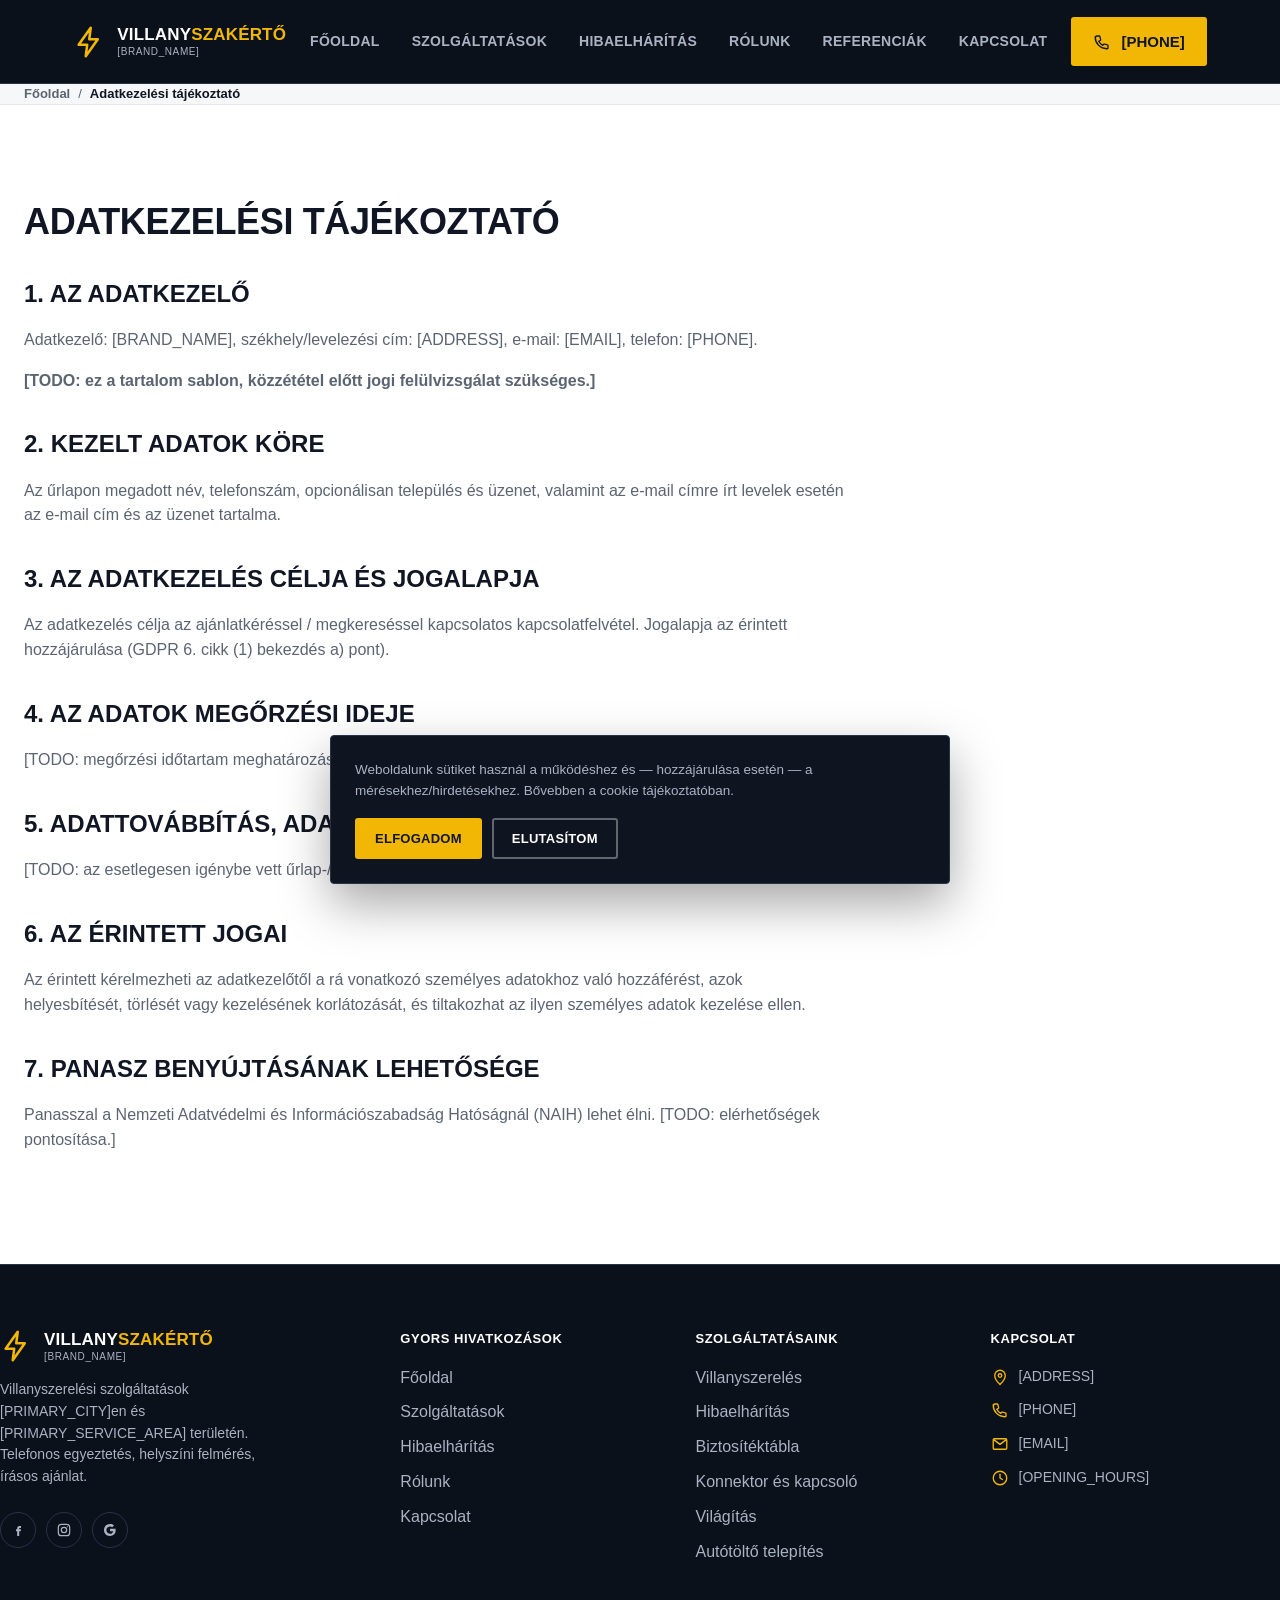
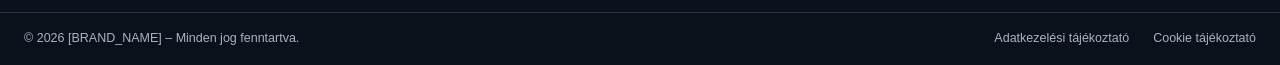
==== adatvedelem/index.html @ 0c4ce2d0 "Initial commit: production-ready villanyszerelő Google Ads landing site Static HTML/CSS/vanilla-JS s" ====
<!DOCTYPE html>
<html lang="hu" class="no-js">
<head>
    <meta charset="UTF-8">
    <meta name="viewport" content="width=device-width, initial-scale=1">
    <title>Adatkezelési tájékoztató | [BRAND_NAME]</title>
    <meta name="description" content="Adatkezelési tájékoztató — [BRAND_NAME].">
    <link rel="canonical" href="https://[DOMAIN]/adatvedelem/">
    <meta name="robots" content="index,follow">
    <meta property="og:type" content="website">
    <meta property="og:title" content="Adatkezelési tájékoztató | [BRAND_NAME]">
    <meta property="og:description" content="Adatkezelési tájékoztató — [BRAND_NAME].">
    <meta property="og:url" content="https://[DOMAIN]/adatvedelem/">
    <meta property="og:locale" content="hu_HU">
    <meta name="theme-color" content="#0e1420">
    <link rel="icon" href="data:,">
    <link rel="stylesheet" href="/assets/css/styles.css">
    <script>(function(w,d,s,l,i){w[l]=w[l]||[];w[l].push({'gtm.start':new Date().getTime(),event:'gtm.js'});var f=d.getElementsByTagName(s)[0],j=d.createElement(s),dl=l!='dataLayer'?'&l='+l:'';j.async=true;j.src='https://www.googletagmanager.com/gtm.js?id='+i+dl;f.parentNode.insertBefore(j,f);})(window,document,'script','dataLayer','[GTM_ID]');</script>
    
</head>
<body data-page-type="legal">
  <a class="skip-link" href="#main">Ugrás a tartalomra</a>
  <noscript><iframe src="https://www.googletagmanager.com/ns.html?id=[GTM_ID]" height="0" width="0" style="display:none;visibility:hidden"></iframe></noscript>
  <header class="site-header">
    <div class="container site-header__inner">
      <a class="brand" href="/" aria-label="[BRAND_NAME] - főoldal">
        <svg class="brand__mark" viewBox="0 0 24 24" fill="none" stroke="currentColor" stroke-width="1.8" stroke-linecap="round" stroke-linejoin="round" aria-hidden="true" focusable="false"><path d="M12.5 2 4 14h6l-1 8 8.5-12h-6z" stroke-linejoin="round"/></svg>
        <span class="brand__text">
          <span class="brand__name">VILLANY<span>SZAKÉRTŐ</span></span>
          <span class="brand__sub">[BRAND_NAME]</span>
        </span>
      </a>
      <nav class="main-nav" aria-label="Fő navigáció">
        <ul class="main-nav__list">
            <li><a href="/">Főoldal</a></li>
            <li><a href="/#szolgaltatasok">Szolgáltatások</a></li>
            <li><a href="/hibaelharitas/">Hibaelhárítás</a></li>
            <li><a href="/rolunk/">Rólunk</a></li>
            <li><a href="/#referenciak">Referenciák</a></li>
            <li><a href="/kapcsolat/">Kapcsolat</a></li>
        </ul>
      </nav>
      <div class="header-actions">
        <a class="header-phone" href="tel:[PHONE_TEL]" data-track="phone_click" data-location="header">
          <svg viewBox="0 0 24 24" fill="none" stroke="currentColor" stroke-width="1.8" stroke-linecap="round" stroke-linejoin="round" aria-hidden="true" focusable="false"><path d="M4 5c0-.6.4-1 1-1h3.2c.5 0 .9.3 1 .8l1 4a1 1 0 0 1-.3 1L7.6 11a13 13 0 0 0 5.4 5.4l1.2-1.3a1 1 0 0 1 1-.3l4 1c.5.1.8.5.8 1V20c0 .6-.4 1-1 1h-1C10 21 3 14 3 6V5z"/></svg>
          <span class="header-phone__text">[PHONE]</span>
        </a>
        <button type="button" class="nav-toggle" data-nav-toggle aria-expanded="false" aria-controls="mobile-nav" aria-label="Menü megnyitása">
          <svg viewBox="0 0 24 24" fill="none" stroke="currentColor" stroke-width="1.8" stroke-linecap="round" stroke-linejoin="round" aria-hidden="true" focusable="false" class="icon-open"><path d="M3 6h18M3 12h18M3 18h18"/></svg>
          <svg viewBox="0 0 24 24" fill="none" stroke="currentColor" stroke-width="1.8" stroke-linecap="round" stroke-linejoin="round" aria-hidden="true" focusable="false" class="icon-close"><path d="m5 5 14 14M19 5 5 19"/></svg>
        </button>
      </div>
    </div>
  </header>
  <nav id="mobile-nav" class="mobile-nav" data-mobile-nav aria-label="Mobil navigáció">
    <ul class="mobile-nav__list">
      <li><a href="/">Főoldal</a></li>
            <li><a href="/#szolgaltatasok">Szolgáltatások</a></li>
            <li><a href="/hibaelharitas/">Hibaelhárítás</a></li>
            <li><a href="/rolunk/">Rólunk</a></li>
            <li><a href="/#referenciak">Referenciák</a></li>
            <li><a href="/kapcsolat/">Kapcsolat</a></li>
    </ul>
    <div class="mobile-nav__cta">
      <a class="btn btn--yellow btn--block" href="tel:[PHONE_TEL]" data-track="phone_click" data-location="mobile_nav"><svg viewBox="0 0 24 24" fill="none" stroke="currentColor" stroke-width="1.8" stroke-linecap="round" stroke-linejoin="round" aria-hidden="true" focusable="false"><path d="M4 5c0-.6.4-1 1-1h3.2c.5 0 .9.3 1 .8l1 4a1 1 0 0 1-.3 1L7.6 11a13 13 0 0 0 5.4 5.4l1.2-1.3a1 1 0 0 1 1-.3l4 1c.5.1.8.5.8 1V20c0 .6-.4 1-1 1h-1C10 21 3 14 3 6V5z"/></svg>[PHONE]</a>
      <a class="btn btn--outline btn--block" href="/kapcsolat/" data-track="cta_click" data-location="mobile_nav" data-button-type="quote">Ajánlatot kérek</a>
    </div>
  </nav>
  <main id="main">
  <div class="breadcrumb">
    <div class="container">
      <ol class="breadcrumb__list">
        <li><a href="/">Főoldal</a></li><li aria-hidden="true">/</li>
        <li aria-current="page">Adatkezelési tájékoztató</li>
      </ol>
    </div>
  </div>
  <section class="section legal-page">
    <div class="container">
      <h1 class="section-title" style="margin-bottom:32px">Adatkezelési tájékoztató</h1>
      <div class="prose">
        <h2>1. Az adatkezelő</h2>
        <p>Adatkezelő: [BRAND_NAME], székhely/levelezési cím: [ADDRESS], e-mail: [EMAIL], telefon: [PHONE].</p><p><strong>[TODO: ez a tartalom sablon, közzététel előtt jogi felülvizsgálat szükséges.]</strong></p>
        <h2>2. Kezelt adatok köre</h2>
        <p>Az űrlapon megadott név, telefonszám, opcionálisan település és üzenet, valamint az e-mail címre írt levelek esetén az e-mail cím és az üzenet tartalma.</p>
        <h2>3. Az adatkezelés célja és jogalapja</h2>
        <p>Az adatkezelés célja az ajánlatkéréssel / megkereséssel kapcsolatos kapcsolatfelvétel. Jogalapja az érintett hozzájárulása (GDPR 6. cikk (1) bekezdés a) pont).</p>
        <h2>4. Az adatok megőrzési ideje</h2>
        <p>[TODO: megőrzési időtartam meghatározása.]</p>
        <h2>5. Adattovábbítás, adatfeldolgozók</h2>
        <p>[TODO: az esetlegesen igénybe vett űrlap-/tárhelyszolgáltató, GTM/analitikai szolgáltató feltüntetése.]</p>
        <h2>6. Az érintett jogai</h2>
        <p>Az érintett kérelmezheti az adatkezelőtől a rá vonatkozó személyes adatokhoz való hozzáférést, azok helyesbítését, törlését vagy kezelésének korlátozását, és tiltakozhat az ilyen személyes adatok kezelése ellen.</p>
        <h2>7. Panasz benyújtásának lehetősége</h2>
        <p>Panasszal a Nemzeti Adatvédelmi és Információszabadság Hatóságnál (NAIH) lehet élni. [TODO: elérhetőségek pontosítása.]</p>
      </div>
    </div>
  </section>
  </main>
  <footer class="site-footer" data-page-type-holder>
    <div class="container footer-top">
      <div class="footer-grid">
        <div>
          <a class="brand" href="/" aria-label="[BRAND_NAME] - főoldal">
            <svg class="brand__mark" viewBox="0 0 24 24" fill="none" stroke="currentColor" stroke-width="1.8" stroke-linecap="round" stroke-linejoin="round" aria-hidden="true" focusable="false"><path d="M12.5 2 4 14h6l-1 8 8.5-12h-6z" stroke-linejoin="round"/></svg>
            <span class="brand__text">
              <span class="brand__name">VILLANY<span>SZAKÉRTŐ</span></span>
              <span class="brand__sub">[BRAND_NAME]</span>
            </span>
          </a>
          <p class="footer-brand__desc">Villanyszerelési szolgáltatások [PRIMARY_CITY]en és [PRIMARY_SERVICE_AREA] területén. Telefonos egyeztetés, helyszíni felmérés, írásos ajánlat.</p>
          <div class="footer-social">
            <a href="[FACEBOOK_URL]" aria-label="Facebook"><svg viewBox="0 0 24 24" fill="none" stroke="currentColor" stroke-width="1.8" stroke-linecap="round" stroke-linejoin="round" aria-hidden="true" focusable="false"><path d="M14 9h2.5V6H14c-1.9 0-3.2 1.4-3.2 3.4V11H9v3h1.8v7h3v-7h2.3l.4-3h-2.7V9.6c0-.4.2-.6.7-.6z" stroke="none" fill="currentColor"/></svg></a>
            <a href="[INSTAGRAM_URL]" aria-label="Instagram"><svg viewBox="0 0 24 24" fill="none" stroke="currentColor" stroke-width="1.8" stroke-linecap="round" stroke-linejoin="round" aria-hidden="true" focusable="false"><rect x="3.5" y="3.5" width="17" height="17" rx="4.5"/><circle cx="12" cy="12" r="4"/><circle cx="17" cy="7" r="0.8" fill="currentColor" stroke="none"/></svg></a>
            <a href="[GOOGLE_REVIEWS_URL]" aria-label="Google vélemények"><svg viewBox="0 0 24 24" fill="none" stroke="currentColor" stroke-width="1.8" stroke-linecap="round" stroke-linejoin="round" aria-hidden="true" focusable="false"><path d="M20.5 12.2c0-.7-.06-1.4-.18-2H12v3.8h4.8a4.1 4.1 0 0 1-1.8 2.7v2.2h2.9c1.7-1.6 2.6-3.9 2.6-6.7z" stroke="none" fill="currentColor"/><path d="M12 21c2.4 0 4.5-.8 6-2.1l-2.9-2.2c-.8.5-1.9.9-3.1.9-2.4 0-4.4-1.6-5.1-3.7H3.9v2.3A9 9 0 0 0 12 21z" stroke="none" fill="currentColor"/><path d="M6.9 13.9a5.4 5.4 0 0 1 0-3.8V7.8H3.9a9 9 0 0 0 0 8.4z" stroke="none" fill="currentColor"/><path d="M12 6.6c1.3 0 2.5.5 3.4 1.3l2.6-2.6C16.5 3.7 14.4 3 12 3a9 9 0 0 0-8.1 4.8l3 2.3C7.6 8.2 9.6 6.6 12 6.6z" stroke="none" fill="currentColor"/></svg></a>
          </div>
        </div>
        <div>
          <p class="footer-heading">Gyors hivatkozások</p>
          <ul class="footer-links">
              <li><a href="/">Főoldal</a></li>
              <li><a href="/#szolgaltatasok">Szolgáltatások</a></li>
              <li><a href="/hibaelharitas/">Hibaelhárítás</a></li>
              <li><a href="/rolunk/">Rólunk</a></li>
              <li><a href="/kapcsolat/">Kapcsolat</a></li>
          </ul>
        </div>
        <div>
          <p class="footer-heading">Szolgáltatásaink</p>
          <ul class="footer-links">
              <li><a href="/villanyszereles/" data-track="service_click" data-service="villanyszereles" data-location="footer">Villanyszerelés</a></li>
              <li><a href="/hibaelharitas/" data-track="service_click" data-service="hibaelharitas" data-location="footer">Hibaelhárítás</a></li>
              <li><a href="/biztositektabla/" data-track="service_click" data-service="biztositektabla" data-location="footer">Biztosítéktábla</a></li>
              <li><a href="/konnektor-kapcsolo/" data-track="service_click" data-service="konnektor-kapcsolo" data-location="footer">Konnektor és kapcsoló</a></li>
              <li><a href="/vilagitas/" data-track="service_click" data-service="vilagitas" data-location="footer">Világítás</a></li>
              <li><a href="/elektromos-auto-tolto/" data-track="service_click" data-service="elektromos-auto-tolto" data-location="footer">Autótöltő telepítés</a></li>
          </ul>
        </div>
        <div>
          <p class="footer-heading">Kapcsolat</p>
          <ul class="footer-contact">
            <li><svg viewBox="0 0 24 24" fill="none" stroke="currentColor" stroke-width="1.8" stroke-linecap="round" stroke-linejoin="round" aria-hidden="true" focusable="false"><path d="M12 22s7-6.6 7-12a7 7 0 1 0-14 0c0 5.4 7 12 7 12z"/><circle cx="12" cy="10" r="2.4"/></svg><span>[ADDRESS]</span></li>
            <li><svg viewBox="0 0 24 24" fill="none" stroke="currentColor" stroke-width="1.8" stroke-linecap="round" stroke-linejoin="round" aria-hidden="true" focusable="false"><path d="M4 5c0-.6.4-1 1-1h3.2c.5 0 .9.3 1 .8l1 4a1 1 0 0 1-.3 1L7.6 11a13 13 0 0 0 5.4 5.4l1.2-1.3a1 1 0 0 1 1-.3l4 1c.5.1.8.5.8 1V20c0 .6-.4 1-1 1h-1C10 21 3 14 3 6V5z"/></svg><a href="tel:[PHONE_TEL]" data-track="phone_click" data-location="footer">[PHONE]</a></li>
            <li><svg viewBox="0 0 24 24" fill="none" stroke="currentColor" stroke-width="1.8" stroke-linecap="round" stroke-linejoin="round" aria-hidden="true" focusable="false"><rect x="3" y="5" width="18" height="14" rx="1.5"/><path d="m4 6.5 8 6 8-6"/></svg><a href="mailto:[EMAIL]" data-track="email_click" data-location="footer">[EMAIL]</a></li>
            <li><svg viewBox="0 0 24 24" fill="none" stroke="currentColor" stroke-width="1.8" stroke-linecap="round" stroke-linejoin="round" aria-hidden="true" focusable="false"><circle cx="12" cy="12" r="9"/><path d="M12 7v5l3.2 2"/></svg><span>[OPENING_HOURS]</span></li>
          </ul>
        </div>
      </div>
    </div>
    <div class="footer-bottom">
      <div class="container footer-bottom__inner">
        <p>© <span data-current-year>2026</span> [BRAND_NAME] – Minden jog fenntartva.</p>
        <div class="footer-bottom__links">
          <a href="/adatvedelem/">Adatkezelési tájékoztató</a>
          <a href="/cookie-tajekoztato/">Cookie tájékoztató</a>
        </div>
      </div>
    </div>
  </footer>
  <div class="mobile-sticky-bar">
    <a class="mobile-sticky-bar__call" href="tel:[PHONE_TEL]" data-track="phone_click" data-location="mobile_sticky"><svg viewBox="0 0 24 24" fill="none" stroke="currentColor" stroke-width="1.8" stroke-linecap="round" stroke-linejoin="round" aria-hidden="true" focusable="false"><path d="M4 5c0-.6.4-1 1-1h3.2c.5 0 .9.3 1 .8l1 4a1 1 0 0 1-.3 1L7.6 11a13 13 0 0 0 5.4 5.4l1.2-1.3a1 1 0 0 1 1-.3l4 1c.5.1.8.5.8 1V20c0 .6-.4 1-1 1h-1C10 21 3 14 3 6V5z"/></svg>Hívás</a>
    <a class="mobile-sticky-bar__quote" href="/kapcsolat/" data-track="cta_click" data-location="mobile_sticky" data-button-type="quote"><svg viewBox="0 0 24 24" fill="none" stroke="currentColor" stroke-width="1.8" stroke-linecap="round" stroke-linejoin="round" aria-hidden="true" focusable="false"><path d="m4 4 16 8-16 8 3-8z"/></svg>Ajánlatkérés</a>
  </div>
  <div class="consent-banner" data-consent-banner role="dialog" aria-label="Süti beállítások">
    <p>Weboldalunk sütiket használ a működéshez és — hozzájárulása esetén — a mérésekhez/hirdetésekhez. Bővebben a <a href="/cookie-tajekoztato/">cookie tájékoztatóban</a>.</p>
    <div class="consent-banner__actions">
      <button type="button" class="btn btn--yellow btn--sm" data-consent-accept>Elfogadom</button>
      <button type="button" class="btn btn--outline btn--sm" data-consent-decline>Elutasítom</button>
    </div>
  </div>
  <script src="/assets/js/business-data.js"></script>
  <script src="/assets/js/tracking.js"></script>
  <script src="/assets/js/app.js"></script>
  <script>var y=document.querySelector('[data-current-year]');if(y)y.textContent=new Date().getFullYear();</script>
</body>
</html>
---- assets/css/styles.css ----
/* =========================================================
   VILLANYSZERELŐ — GOOGLE ADS LANDING SITE
   Design tokens
   ========================================================= */
:root {
  --navy-950: #0b111a;
  --navy-900: #0e1420;
  --navy-850: #121a28;
  --navy-800: #16202f;
  --navy-700: #1c2739;
  --navy-border: #263349;
  --yellow-500: #f2b705;
  --yellow-400: #f7c928;
  --yellow-600: #d19f00;
  --white: #ffffff;
  --off-white: #f6f7f9;
  --ink: #101623;
  --text-muted-dark: #aab3c2;
  --text-muted-light: #5b6472;
  --success: #2f9e44;
  --error: #d64545;

  --font-base: -apple-system, BlinkMacSystemFont, "Segoe UI", Roboto, Helvetica, Arial, sans-serif;

  --container-max: 1280px;
  --radius-sm: 3px;
  --radius-md: 4px;
  --shadow-panel: 0 20px 50px rgba(0, 0, 0, 0.35);

  --space-1: 4px;
  --space-2: 8px;
  --space-3: 12px;
  --space-4: 16px;
  --space-5: 24px;
  --space-6: 32px;
  --space-7: 48px;
  --space-8: 64px;
  --space-9: 96px;
}

/* =========================================================
   Reset
   ========================================================= */
*, *::before, *::after { box-sizing: border-box; }
html { scroll-behavior: smooth; }
body {
  margin: 0;
  font-family: var(--font-base);
  color: var(--ink);
  background: var(--white);
  line-height: 1.55;
  -webkit-font-smoothing: antialiased;
}
img { max-width: 100%; display: block; }
a { color: inherit; text-decoration: none; }
button { font-family: inherit; cursor: pointer; }
ul, ol.breadcrumb__list { margin: 0; padding: 0; list-style: none; }
h1, h2, h3, h4, p { margin: 0; }
input, textarea, select { font-family: inherit; font-size: 16px; }

:focus-visible {
  outline: 3px solid var(--yellow-500);
  outline-offset: 2px;
}

.container {
  max-width: var(--container-max);
  margin: 0 auto;
  padding: 0 var(--space-5);
}
@media (max-width: 640px) {
  .container { padding: 0 var(--space-4); }
}

.visually-hidden {
  position: absolute;
  width: 1px; height: 1px;
  padding: 0; margin: -1px;
  overflow: hidden;
  clip: rect(0,0,0,0);
  white-space: nowrap;
  border: 0;
}

.skip-link {
  position: absolute;
  left: 8px; top: -60px;
  background: var(--yellow-500);
  color: var(--ink);
  padding: 10px 16px;
  font-weight: 700;
  border-radius: var(--radius-sm);
  z-index: 1000;
  transition: top .15s ease;
}
.skip-link:focus { top: 8px; }

/* =========================================================
   Typography helpers
   ========================================================= */
.eyebrow {
  display: inline-block;
  font-size: 13px;
  font-weight: 800;
  letter-spacing: 0.08em;
  text-transform: uppercase;
  color: var(--yellow-500);
  margin-bottom: var(--space-3);
}
.section-title {
  font-size: clamp(26px, 3vw, 36px);
  font-weight: 800;
  letter-spacing: -0.01em;
  color: var(--ink);
  text-transform: uppercase;
  line-height: 1.15;
}
.section-title--light { color: var(--white); }
.section-subtitle {
  color: var(--text-muted-light);
  font-size: 17px;
  max-width: 640px;
}
.section-subtitle--light { color: var(--text-muted-dark); }
.section-head { margin-bottom: var(--space-6); }
.section-head--center { text-align: center; margin-left: auto; margin-right: auto; }

/* =========================================================
   Buttons
   ========================================================= */
.btn {
  display: inline-flex;
  align-items: center;
  gap: 10px;
  padding: 15px 26px;
  font-weight: 800;
  font-size: 15px;
  letter-spacing: 0.02em;
  text-transform: uppercase;
  border-radius: var(--radius-sm);
  border: 2px solid transparent;
  transition: transform .12s ease, background .15s ease, border-color .15s ease;
  white-space: nowrap;
}
.btn:hover { transform: translateY(-1px); }
.btn svg { width: 18px; height: 18px; flex: none; }

.btn--yellow {
  background: var(--yellow-500);
  color: var(--ink);
}
.btn--yellow:hover { background: var(--yellow-400); }

.btn--dark {
  background: var(--navy-900);
  color: var(--white);
}
.btn--dark:hover { background: var(--navy-700); }

.btn--outline {
  background: transparent;
  color: var(--white);
  border-color: rgba(255,255,255,0.35);
}
.btn--outline:hover { border-color: var(--yellow-500); color: var(--yellow-500); }

.btn--block { width: 100%; justify-content: center; }
.btn--sm { padding: 11px 18px; font-size: 13px; }

.text-link {
  display: inline-flex;
  align-items: center;
  gap: 6px;
  font-weight: 800;
  font-size: 14px;
  text-transform: uppercase;
  letter-spacing: 0.03em;
  color: var(--yellow-500);
  border-bottom: 2px solid transparent;
}
.text-link:hover { border-color: var(--yellow-500); }
.text-link--dark { color: var(--ink); }

/* =========================================================
   Header
   ========================================================= */
.site-header {
  background: var(--navy-950);
  border-bottom: 1px solid var(--navy-border);
  position: sticky;
  top: 0;
  z-index: 500;
  height: 84px;
  display: flex;
  align-items: center;
}
.site-header__inner {
  display: flex;
  align-items: center;
  justify-content: space-between;
  gap: var(--space-5);
}
.brand { display: flex; align-items: center; gap: 10px; }
.brand__mark {
  width: 34px; height: 34px;
  flex: none;
  color: var(--yellow-500);
}
.brand__text { display: flex; flex-direction: column; line-height: 1.1; }
.brand__name { font-size: 17px; font-weight: 800; color: var(--white); letter-spacing: 0.01em; }
.brand__name span { color: var(--yellow-500); }
.brand__sub { font-size: 10px; letter-spacing: 0.06em; color: var(--text-muted-dark); text-transform: uppercase; margin-top: 2px; }

.main-nav__list { display: flex; align-items: center; gap: var(--space-6); }
.main-nav__list a {
  font-size: 14px;
  font-weight: 700;
  text-transform: uppercase;
  letter-spacing: 0.02em;
  color: var(--text-muted-dark);
}
.main-nav__list a:hover,
.main-nav__list a[aria-current="page"] { color: var(--white); }

.header-actions { display: flex; align-items: center; gap: var(--space-4); }
.header-phone {
  display: inline-flex;
  align-items: center;
  gap: 10px;
  background: var(--yellow-500);
  color: var(--ink);
  padding: 13px 22px;
  border-radius: var(--radius-sm);
  font-weight: 800;
  font-size: 15px;
}
.header-phone:hover { background: var(--yellow-400); }
.header-phone svg { width: 18px; height: 18px; }

.nav-toggle {
  display: none;
  background: transparent;
  border: 1px solid var(--navy-border);
  border-radius: var(--radius-sm);
  padding: 8px;
  color: var(--white);
}
.nav-toggle svg { width: 22px; height: 22px; display: block; }
.nav-toggle .icon-close { display: none; }
.nav-toggle[aria-expanded="true"] .icon-open { display: none; }
.nav-toggle[aria-expanded="true"] .icon-close { display: block; }

@media (max-width: 960px) {
  .main-nav { display: none; }
  .nav-toggle { display: inline-flex; }
  .header-phone .header-phone__text { display: none; }
  .header-phone { padding: 12px; }
}

.mobile-nav {
  display: none;
  position: fixed;
  inset: 84px 0 0 0;
  background: var(--navy-950);
  z-index: 490;
  overflow-y: auto;
  padding: var(--space-6) var(--space-5);
}
.mobile-nav.is-open { display: block; }
.mobile-nav__list { display: flex; flex-direction: column; gap: 4px; }
.mobile-nav__list a {
  display: block;
  padding: 16px 4px;
  border-bottom: 1px solid var(--navy-border);
  font-size: 17px;
  font-weight: 700;
  color: var(--white);
  text-transform: uppercase;
}
.mobile-nav__cta { margin-top: var(--space-6); display: flex; flex-direction: column; gap: 12px; }

/* =========================================================
   Breadcrumb
   ========================================================= */
.breadcrumb {
  background: var(--off-white);
  border-bottom: 1px solid #e7e9ee;
}
.breadcrumb__list {
  display: flex;
  flex-wrap: wrap;
  align-items: center;
  gap: 8px;
  padding: 14px 0;
  font-size: 13px;
  color: var(--text-muted-light);
}
.breadcrumb__list a { font-weight: 700; color: var(--text-muted-light); }
.breadcrumb__list a:hover { color: var(--yellow-600); }
.breadcrumb__list li[aria-current="page"] { color: var(--ink); font-weight: 700; }

/* =========================================================
   Hero
   ========================================================= */
.hero {
  position: relative;
  background: var(--navy-950);
  color: var(--white);
  overflow: hidden;
}
.hero__bg {
  position: absolute;
  inset: 0;
  background-size: cover;
  background-position: center;
  opacity: 0.38;
}
.hero__scrim {
  position: absolute;
  inset: 0;
  background: linear-gradient(100deg, rgba(11,17,26,0.98) 30%, rgba(11,17,26,0.55) 75%);
}
.hero__inner {
  position: relative;
  display: grid;
  grid-template-columns: 1.55fr 1fr;
  gap: var(--space-8);
  padding: var(--space-9) 0;
  align-items: center;
}
.hero__content { max-width: 620px; }
.hero__headline {
  font-size: clamp(32px, 4.4vw, 52px);
  font-weight: 900;
  text-transform: uppercase;
  line-height: 1.12;
  letter-spacing: -0.01em;
  margin-bottom: var(--space-5);
}
.hero__headline mark {
  background: none;
  color: var(--yellow-500);
}
.hero__lead {
  font-size: 18px;
  color: var(--text-muted-dark);
  max-width: 560px;
  margin-bottom: var(--space-6);
}
.hero__badges {
  display: flex;
  flex-wrap: wrap;
  gap: var(--space-6);
  margin-bottom: var(--space-7);
}
.hero__badge { display: flex; align-items: center; gap: 10px; font-size: 14px; font-weight: 700; }
.hero__badge svg { width: 22px; height: 22px; color: var(--yellow-500); flex: none; }
.hero__ctas { display: flex; flex-wrap: wrap; gap: var(--space-4); }

.hero-panel {
  background: var(--navy-850);
  border: 1px solid var(--navy-border);
  border-radius: var(--radius-md);
  box-shadow: var(--shadow-panel);
  padding: var(--space-6);
}
.hero-panel__title {
  font-size: 21px;
  font-weight: 800;
  text-transform: uppercase;
  line-height: 1.25;
  margin-bottom: 6px;
}
.hero-panel__title span { color: var(--yellow-500); }
.hero-panel__desc {
  color: var(--text-muted-dark);
  font-size: 14px;
  margin-bottom: var(--space-5);
}

@media (max-width: 960px) {
  .hero__inner { grid-template-columns: 1fr; padding: var(--space-7) 0 var(--space-6); }
  .hero__content { max-width: none; }
}

/* =========================================================
   Form
   ========================================================= */
.lead-form { display: flex; flex-direction: column; gap: var(--space-4); }
.form-field { display: flex; flex-direction: column; gap: 6px; }
.form-field label {
  font-size: 12px;
  font-weight: 700;
  text-transform: uppercase;
  letter-spacing: 0.03em;
  color: var(--text-muted-dark);
}
.form-field input,
.form-field textarea {
  background: var(--navy-900);
  border: 1px solid var(--navy-border);
  border-radius: var(--radius-sm);
  color: var(--white);
  padding: 13px 14px;
  width: 100%;
}
.form-field input::placeholder,
.form-field textarea::placeholder { color: #6b7688; }
.form-field input:focus,
.form-field textarea:focus { border-color: var(--yellow-500); }
.form-field textarea { resize: vertical; min-height: 80px; }
.form-field--error input,
.form-field--error textarea { border-color: var(--error); }
.form-field__error {
  display: none;
  font-size: 12px;
  color: #ff9b9b;
}
.form-field--error .form-field__error { display: block; }

.form-consent {
  display: flex;
  align-items: flex-start;
  gap: 10px;
  font-size: 12px;
  color: var(--text-muted-dark);
}
.form-consent input { margin-top: 3px; flex: none; }
.form-consent a { color: var(--yellow-500); font-weight: 700; }

.form-note {
  font-size: 12px;
  color: var(--text-muted-dark);
  background: var(--navy-900);
  border: 1px dashed var(--navy-border);
  border-radius: var(--radius-sm);
  padding: 10px 12px;
  display: none;
}
.form-note.is-visible { display: block; }
.form-note--dev { color: var(--yellow-400); border-color: var(--yellow-600); }

.form-status {
  display: none;
  font-size: 14px;
  font-weight: 700;
  padding: 12px 14px;
  border-radius: var(--radius-sm);
}
.form-status.is-visible { display: block; }
.form-status--success { background: rgba(47,158,68,0.15); color: #8fe0a2; }
.form-status--error { background: rgba(214,69,69,0.15); color: #ff9b9b; }

/* Light-panel variant of the same form (used on /kapcsolat/) */
.hero-panel.card--light {
  background: var(--off-white);
  border-color: #e7e9ee;
  box-shadow: none;
}
.card--light .hero-panel__title { color: var(--ink); }
.card--light .hero-panel__title span { color: var(--yellow-600); }
.card--light .hero-panel__desc { color: var(--text-muted-light); }
.card--light .form-field label { color: var(--text-muted-light); }
.card--light .form-field input,
.card--light .form-field textarea {
  background: var(--off-white);
  border-color: #dde1e8;
  color: var(--ink);
}
.card--light .form-field input::placeholder,
.card--light .form-field textarea::placeholder { color: #98a0ad; }
.card--light .form-consent { color: var(--text-muted-light); }
.card--light .form-note { background: var(--white); border-color: #d8dbe2; color: var(--yellow-600); }

/* =========================================================
   Service strip
   ========================================================= */
.service-strip { background: var(--white); border-bottom: 1px solid #ececef; }
.service-strip__grid {
  display: grid;
  grid-template-columns: repeat(6, 1fr);
}
.service-strip__item {
  display: flex;
  flex-direction: column;
  align-items: center;
  text-align: center;
  gap: 10px;
  padding: var(--space-6) var(--space-3);
  border-right: 1px solid #ececef;
  color: var(--ink);
  transition: background .15s ease;
}
.service-strip__item:last-child { border-right: none; }
.service-strip__item:hover { background: var(--off-white); }
.service-strip__item svg { width: 30px; height: 30px; color: var(--yellow-600); }
.service-strip__item span {
  font-size: 12.5px;
  font-weight: 800;
  text-transform: uppercase;
  letter-spacing: 0.01em;
  line-height: 1.3;
}
.service-strip__item[aria-current="page"] { background: var(--off-white); }
.service-strip__item[aria-current="page"] svg { color: var(--yellow-500); }

@media (max-width: 960px) {
  .service-strip__grid { grid-template-columns: repeat(3, 1fr); }
  .service-strip__item { border-bottom: 1px solid #ececef; }
  .service-strip__item:nth-child(3n) { border-right: none; }
}
@media (max-width: 520px) {
  .service-strip__grid { grid-template-columns: repeat(2, 1fr); }
  .service-strip__item:nth-child(3n) { border-right: 1px solid #ececef; }
  .service-strip__item:nth-child(2n) { border-right: none; }
}

/* =========================================================
   Generic dark / light sections
   ========================================================= */
.section { padding: var(--space-9) 0; }
.section--dark { background: var(--navy-950); color: var(--white); }
.section--alt { background: var(--off-white); }
.section--tight { padding: var(--space-7) 0; }

.about-grid {
  display: grid;
  grid-template-columns: 0.85fr 1.15fr;
  gap: var(--space-8);
  align-items: center;
}
.about-grid__media img {
  width: 100%;
  height: 100%;
  min-height: 380px;
  object-fit: cover;
  border-radius: var(--radius-md);
  border: 1px solid var(--navy-border);
}
.about-grid__body p { color: var(--text-muted-dark); margin-bottom: var(--space-4); }
.check-list { display: flex; flex-direction: column; gap: 12px; margin: var(--space-5) 0 var(--space-6); }
.check-list li { display: flex; align-items: flex-start; gap: 10px; font-weight: 700; }
.check-list svg { width: 20px; height: 20px; color: var(--yellow-500); flex: none; margin-top: 2px; }

@media (max-width: 900px) {
  .about-grid { grid-template-columns: 1fr; }
  .about-grid__media img { min-height: 260px; }
}

/* =========================================================
   Stats row
   ========================================================= */
.stats-row {
  background: var(--navy-900);
  border-top: 1px solid var(--navy-border);
  border-bottom: 1px solid var(--navy-border);
}
.stats-row__grid {
  display: grid;
  grid-template-columns: repeat(4, 1fr);
}
.stats-row__item {
  display: flex;
  flex-direction: column;
  align-items: center;
  text-align: center;
  gap: 8px;
  padding: var(--space-7) var(--space-4);
  border-right: 1px solid var(--navy-border);
}
.stats-row__item:last-child { border-right: none; }
.stats-row__item svg { width: 30px; height: 30px; color: var(--yellow-500); }
.stats-row__number { font-size: 30px; font-weight: 900; color: var(--white); }
.stats-row__label { font-size: 12.5px; text-transform: uppercase; letter-spacing: 0.03em; color: var(--text-muted-dark); font-weight: 700; }

@media (max-width: 720px) {
  .stats-row__grid { grid-template-columns: repeat(2, 1fr); }
  .stats-row__item:nth-child(2n) { border-right: none; }
  .stats-row__item { border-bottom: 1px solid var(--navy-border); }
}

/* =========================================================
   Testimonials
   ========================================================= */
.testimonials { background: var(--navy-950); color: var(--white); }
.testimonials__layout {
  display: grid;
  grid-template-columns: 1.6fr 1fr;
  gap: var(--space-6);
  align-items: stretch;
}
.testimonials__cards { display: grid; grid-template-columns: repeat(3, 1fr); gap: var(--space-5); }
.testimonial-card {
  background: var(--navy-850);
  border: 1px solid var(--navy-border);
  border-radius: var(--radius-md);
  padding: var(--space-5);
  display: flex;
  flex-direction: column;
  gap: var(--space-4);
}
.testimonial-card__stars { display: flex; gap: 3px; color: var(--yellow-500); }
.testimonial-card__stars svg { width: 16px; height: 16px; }
.testimonial-card__quote { color: var(--text-muted-dark); font-size: 14.5px; flex: 1; }
.testimonial-card__author { display: flex; align-items: center; gap: 10px; }
.testimonial-card__avatar {
  width: 38px; height: 38px; border-radius: 50%;
  background: var(--navy-700);
  display: flex; align-items: center; justify-content: center;
  font-weight: 800; color: var(--yellow-500); font-size: 13px;
  flex: none;
}
.testimonial-card__name { font-size: 13.5px; font-weight: 800; }
.testimonial-card__loc { font-size: 12px; color: var(--text-muted-dark); }
.testimonials__media img {
  width: 100%; height: 100%; min-height: 260px;
  object-fit: cover; border-radius: var(--radius-md);
  border: 1px solid var(--navy-border);
}

@media (max-width: 960px) {
  .testimonials__layout { grid-template-columns: 1fr; }
  .testimonials__cards { grid-template-columns: 1fr; }
  .testimonials__media img { min-height: 200px; }
}

/* =========================================================
   Yellow contact strip
   ========================================================= */
.contact-strip { background: var(--yellow-500); }
.contact-strip__inner {
  display: flex;
  align-items: center;
  justify-content: space-between;
  gap: var(--space-5);
  padding: var(--space-6) 0;
  flex-wrap: wrap;
}
.contact-strip__msg { display: flex; align-items: center; gap: 16px; }
.contact-strip__msg svg { width: 34px; height: 34px; color: var(--ink); flex: none; }
.contact-strip__title { font-size: 18px; font-weight: 900; text-transform: uppercase; color: var(--ink); }
.contact-strip__sub { font-size: 13.5px; color: rgba(16,22,35,0.75); font-weight: 600; }

/* =========================================================
   Content pages (service / about / contact)
   ========================================================= */
.page-hero {
  background: var(--navy-950);
  color: var(--white);
  padding: var(--space-7) 0;
}
.page-hero__eyebrow { color: var(--yellow-500); font-weight: 800; font-size: 13px; text-transform: uppercase; letter-spacing: 0.06em; margin-bottom: 10px; }
.page-hero__title { font-size: clamp(28px, 3.6vw, 42px); font-weight: 900; text-transform: uppercase; line-height: 1.15; max-width: 780px; }
.page-hero__lead { color: var(--text-muted-dark); font-size: 17px; max-width: 680px; margin-top: var(--space-4); }
.page-hero__ctas { display: flex; gap: var(--space-4); flex-wrap: wrap; margin-top: var(--space-6); }

.content-grid {
  display: grid;
  grid-template-columns: 1.5fr 1fr;
  gap: var(--space-8);
  align-items: start;
}
.prose h2 { font-size: 24px; font-weight: 800; text-transform: uppercase; margin: var(--space-7) 0 var(--space-4); }
.prose h2:first-child { margin-top: 0; }
.prose h3 { font-size: 18px; font-weight: 800; margin: var(--space-5) 0 var(--space-2); }
.prose p { color: var(--text-muted-light); margin-bottom: var(--space-4); }
.prose ul { margin-bottom: var(--space-4); display: flex; flex-direction: column; gap: 10px; }
.prose ul li { display: flex; gap: 10px; color: var(--text-muted-light); }
.prose ul li svg { width: 18px; height: 18px; color: var(--yellow-600); flex: none; margin-top: 3px; }
.prose ol { padding-left: 20px; color: var(--text-muted-light); display: flex; flex-direction: column; gap: 8px; margin-bottom: var(--space-4); }

.side-cta {
  position: sticky;
  top: 104px;
  background: var(--navy-950);
  color: var(--white);
  border-radius: var(--radius-md);
  padding: var(--space-6);
}
.side-cta__title { font-size: 19px; font-weight: 800; text-transform: uppercase; margin-bottom: 8px; }
.side-cta__desc { color: var(--text-muted-dark); font-size: 14px; margin-bottom: var(--space-5); }
.side-cta__list { display: flex; flex-direction: column; gap: 10px; margin: var(--space-5) 0; }
.side-cta__list li { display: flex; gap: 8px; align-items: flex-start; font-size: 13.5px; color: var(--text-muted-dark); }
.side-cta__list svg { width: 16px; height: 16px; color: var(--yellow-500); flex: none; margin-top: 3px; }

@media (max-width: 900px) {
  .content-grid { grid-template-columns: 1fr; }
  .side-cta { position: static; }
}

/* Related services */
.related-services__grid {
  display: grid;
  grid-template-columns: repeat(3, 1fr);
  gap: var(--space-5);
}
.related-card {
  border: 1px solid #e7e9ee;
  border-radius: var(--radius-md);
  padding: var(--space-5);
  display: flex;
  flex-direction: column;
  gap: 10px;
  background: var(--white);
}
.related-card svg { width: 26px; height: 26px; color: var(--yellow-600); }
.related-card__title { font-weight: 800; font-size: 15px; text-transform: uppercase; }
.related-card__desc { font-size: 13.5px; color: var(--text-muted-light); flex: 1; }
@media (max-width: 760px) {
  .related-services__grid { grid-template-columns: 1fr; }
}

/* =========================================================
   FAQ accordion
   ========================================================= */
.faq { display: flex; flex-direction: column; gap: 10px; }
.faq-item {
  border: 1px solid #e7e9ee;
  border-radius: var(--radius-md);
  background: var(--white);
  overflow: hidden;
}
.faq-item__q {
  width: 100%;
  display: flex;
  align-items: center;
  justify-content: space-between;
  gap: var(--space-4);
  padding: var(--space-4) var(--space-5);
  background: transparent;
  border: none;
  text-align: left;
  font-size: 15.5px;
  font-weight: 800;
  color: var(--ink);
}
.faq-item__q svg { width: 20px; height: 20px; flex: none; transition: transform .15s ease; color: var(--yellow-600); }
.faq-item__q[aria-expanded="true"] svg { transform: rotate(180deg); }
.faq-item__a {
  padding: 0 var(--space-5);
  max-height: 0;
  overflow: hidden;
  transition: max-height .2s ease, padding .2s ease;
  color: var(--text-muted-light);
  font-size: 14.5px;
}
.faq-item__a.is-open {
  padding: 0 var(--space-5) var(--space-4);
  max-height: 600px;
}
.section--dark .faq-item { background: var(--navy-850); border-color: var(--navy-border); }
.section--dark .faq-item__q { color: var(--white); }
.section--dark .faq-item__a { color: var(--text-muted-dark); }

/* =========================================================
   Footer
   ========================================================= */
.site-footer { background: var(--navy-950); color: var(--text-muted-dark); border-top: 1px solid var(--navy-border); }
.footer-top { padding: var(--space-8) 0 var(--space-7); }
.footer-grid {
  display: grid;
  grid-template-columns: 1.4fr 1fr 1fr 1.1fr;
  gap: var(--space-6);
}
.footer-brand__desc { font-size: 14px; margin: var(--space-4) 0 var(--space-5); max-width: 280px; }
.footer-social { display: flex; gap: 10px; }
.footer-social a {
  width: 36px; height: 36px;
  display: flex; align-items: center; justify-content: center;
  border: 1px solid var(--navy-border);
  border-radius: 50%;
}
.footer-social svg { width: 16px; height: 16px; }
.footer-social a:hover { background: var(--yellow-500); color: var(--ink); border-color: var(--yellow-500); }

.footer-heading { color: var(--white); font-size: 13px; font-weight: 800; text-transform: uppercase; letter-spacing: 0.04em; margin-bottom: var(--space-4); }
.footer-links { display: flex; flex-direction: column; gap: 10px; }
.footer-links a:hover { color: var(--white); }
.footer-contact { display: flex; flex-direction: column; gap: 12px; }
.footer-contact li { display: flex; align-items: flex-start; gap: 10px; font-size: 14px; }
.footer-contact svg { width: 18px; height: 18px; color: var(--yellow-500); flex: none; margin-top: 2px; }

.footer-bottom { border-top: 1px solid var(--navy-border); padding: var(--space-4) 0; }
.footer-bottom__inner { display: flex; align-items: center; justify-content: space-between; gap: var(--space-4); flex-wrap: wrap; font-size: 12.5px; }
.footer-bottom__links { display: flex; gap: var(--space-5); }
.footer-bottom__links a:hover { color: var(--white); }

@media (max-width: 900px) {
  .footer-grid { grid-template-columns: 1fr 1fr; gap: var(--space-6) var(--space-5); }
}
@media (max-width: 560px) {
  .footer-grid { grid-template-columns: 1fr; }
}

/* =========================================================
   Mobile sticky conversion bar
   ========================================================= */
.mobile-sticky-bar {
  display: none;
  position: fixed;
  left: 0; right: 0; bottom: 0;
  z-index: 480;
  background: var(--navy-950);
  border-top: 1px solid var(--navy-border);
  padding: 10px;
  gap: 10px;
}
.mobile-sticky-bar a {
  flex: 1;
  display: flex;
  align-items: center;
  justify-content: center;
  gap: 8px;
  padding: 13px;
  border-radius: var(--radius-sm);
  font-weight: 800;
  font-size: 13.5px;
  text-transform: uppercase;
}
.mobile-sticky-bar svg { width: 18px; height: 18px; }
.mobile-sticky-bar__call { background: var(--yellow-500); color: var(--ink); }
.mobile-sticky-bar__quote { background: var(--navy-700); color: var(--white); border: 1px solid var(--navy-border); }
@media (max-width: 768px) {
  .mobile-sticky-bar { display: flex; }
  body { padding-bottom: 68px; }
}

/* =========================================================
   Consent banner
   ========================================================= */
.consent-banner {
  display: none;
  position: fixed;
  left: 16px; right: 16px; bottom: 16px;
  max-width: 620px;
  margin: 0 auto;
  background: var(--navy-900);
  color: var(--white);
  border: 1px solid var(--navy-border);
  border-radius: var(--radius-md);
  padding: var(--space-5);
  box-shadow: var(--shadow-panel);
  z-index: 600;
}
.consent-banner.is-visible { display: block; }
.consent-banner p { font-size: 13.5px; color: var(--text-muted-dark); margin-bottom: var(--space-4); }
.consent-banner__actions { display: flex; gap: 10px; flex-wrap: wrap; }

@media (max-width: 768px) {
  .mobile-sticky-bar ~ .consent-banner,
  .consent-banner { bottom: 84px; }
}

/* =========================================================
   Misc pages
   ========================================================= */
.legal-page .prose { max-width: 820px; }
.legal-page .prose h2 { margin-top: var(--space-6); }

.thankyou {
  min-height: 50vh;
  display: flex;
  align-items: center;
}
.thankyou__box { max-width: 560px; }
.thankyou__icon { width: 56px; height: 56px; color: var(--yellow-500); margin-bottom: var(--space-5); }

/* =========================================================
   Responsive base
   ========================================================= */
@media (max-width: 640px) {
  .section { padding: var(--space-7) 0; }
  .content-grid { gap: var(--space-6); }
}

.no-js .js-only { display: none !important; }
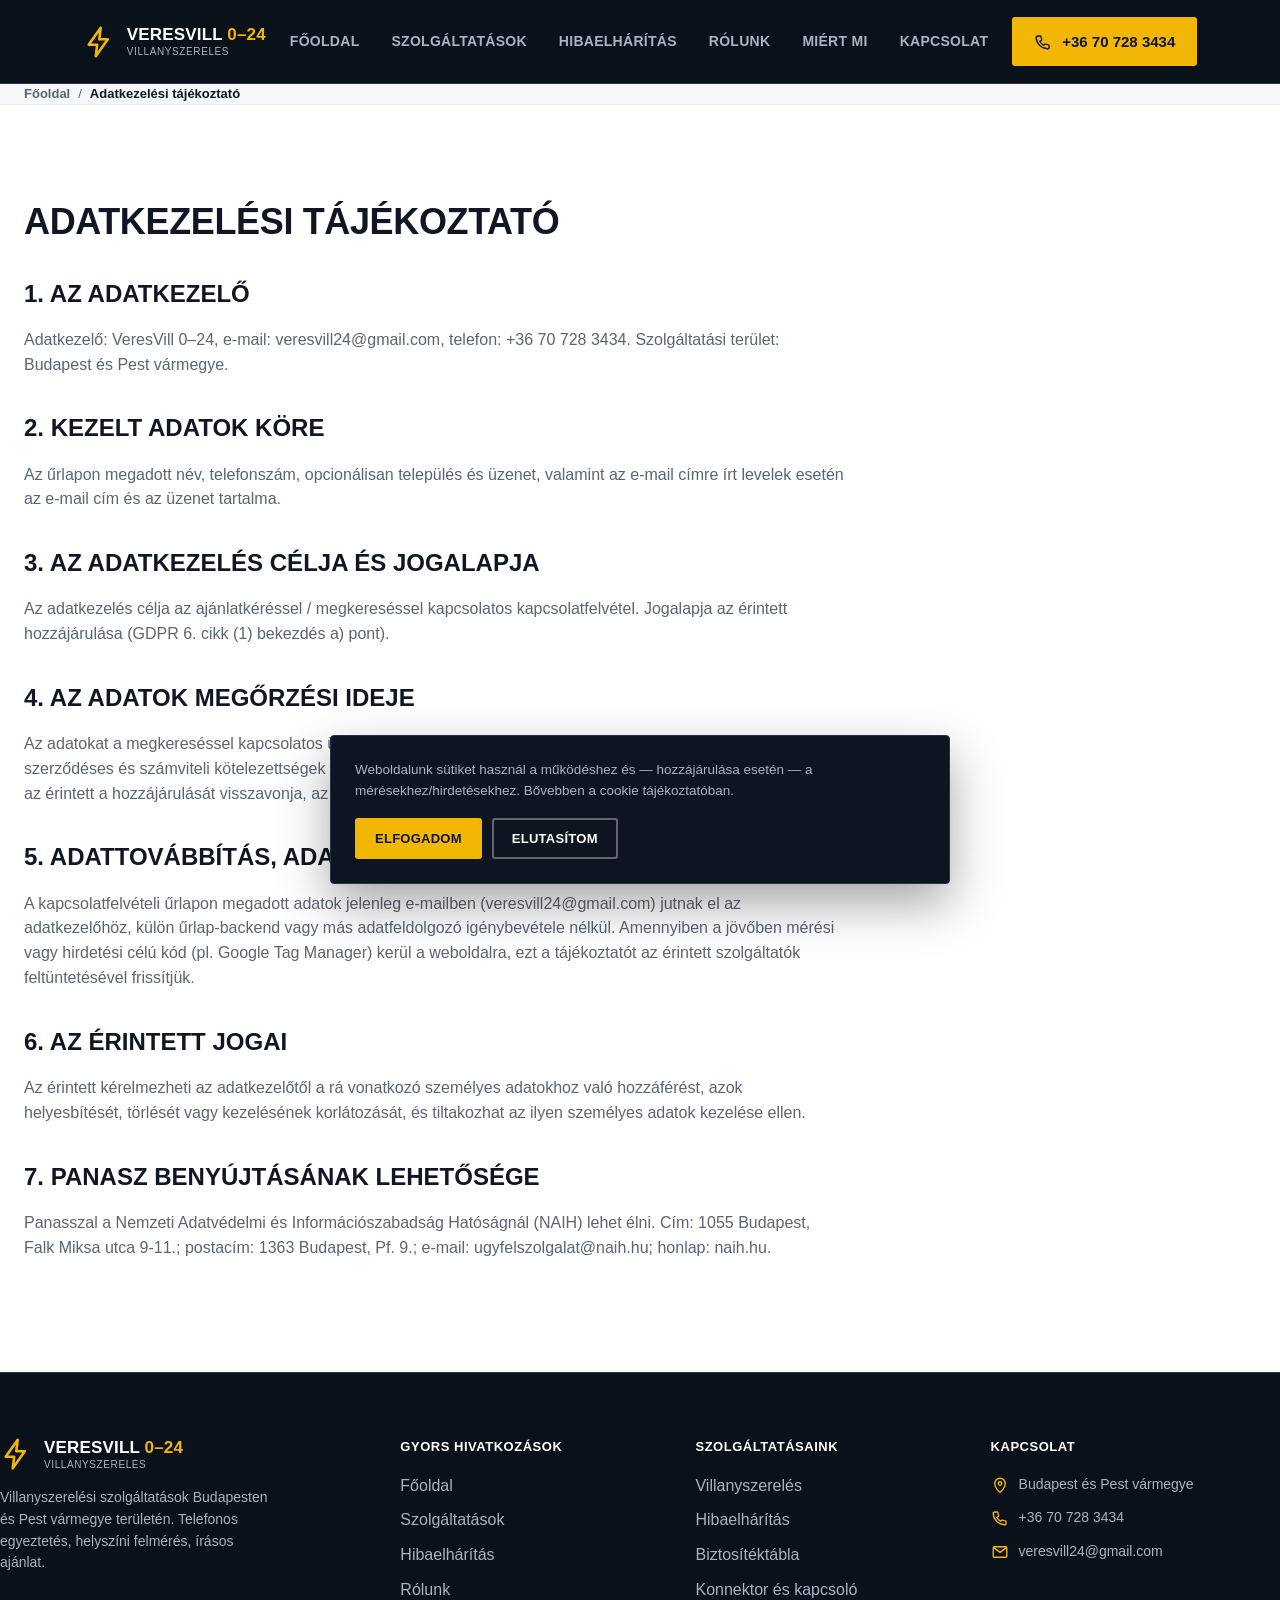
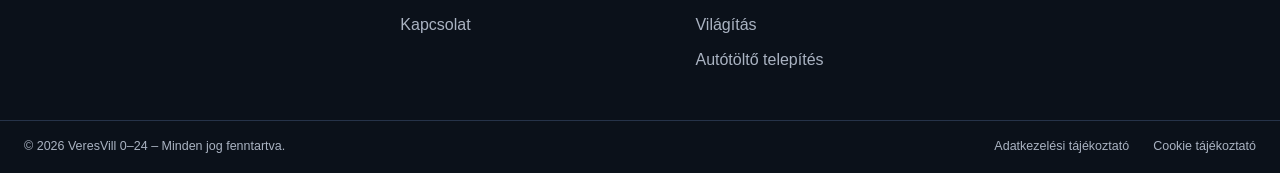
==== commit 6f32f985: "Production content pass: replace all placeholders with VeresVill 0-24 data Fills in business data (b" ====
--- a/adatvedelem/index.html
+++ b/adatvedelem/index.html
@@ -3,31 +3,31 @@
 <head>
     <meta charset="UTF-8">
     <meta name="viewport" content="width=device-width, initial-scale=1">
-    <title>Adatkezelési tájékoztató | [BRAND_NAME]</title>
-    <meta name="description" content="Adatkezelési tájékoztató — [BRAND_NAME].">
-    <link rel="canonical" href="https://[DOMAIN]/adatvedelem/">
+    <title>Adatkezelési tájékoztató | VeresVill 0–24</title>
+    <meta name="description" content="Adatkezelési tájékoztató — VeresVill 0–24.">
+    <link rel="canonical" href="https://www.veresvill0-24.hu/adatvedelem/">
     <meta name="robots" content="index,follow">
     <meta property="og:type" content="website">
-    <meta property="og:title" content="Adatkezelési tájékoztató | [BRAND_NAME]">
-    <meta property="og:description" content="Adatkezelési tájékoztató — [BRAND_NAME].">
-    <meta property="og:url" content="https://[DOMAIN]/adatvedelem/">
+    <meta property="og:title" content="Adatkezelési tájékoztató | VeresVill 0–24">
+    <meta property="og:description" content="Adatkezelési tájékoztató — VeresVill 0–24.">
+    <meta property="og:url" content="https://www.veresvill0-24.hu/adatvedelem/">
     <meta property="og:locale" content="hu_HU">
     <meta name="theme-color" content="#0e1420">
     <link rel="icon" href="data:,">
     <link rel="stylesheet" href="/assets/css/styles.css">
-    <script>(function(w,d,s,l,i){w[l]=w[l]||[];w[l].push({'gtm.start':new Date().getTime(),event:'gtm.js'});var f=d.getElementsByTagName(s)[0],j=d.createElement(s),dl=l!='dataLayer'?'&l='+l:'';j.async=true;j.src='https://www.googletagmanager.com/gtm.js?id='+i+dl;f.parentNode.insertBefore(j,f);})(window,document,'script','dataLayer','[GTM_ID]');</script>
+    
     
 </head>
 <body data-page-type="legal">
   <a class="skip-link" href="#main">Ugrás a tartalomra</a>
-  <noscript><iframe src="https://www.googletagmanager.com/ns.html?id=[GTM_ID]" height="0" width="0" style="display:none;visibility:hidden"></iframe></noscript>
+  
   <header class="site-header">
     <div class="container site-header__inner">
-      <a class="brand" href="/" aria-label="[BRAND_NAME] - főoldal">
+      <a class="brand" href="/" aria-label="VeresVill 0–24 - főoldal">
         <svg class="brand__mark" viewBox="0 0 24 24" fill="none" stroke="currentColor" stroke-width="1.8" stroke-linecap="round" stroke-linejoin="round" aria-hidden="true" focusable="false"><path d="M12.5 2 4 14h6l-1 8 8.5-12h-6z" stroke-linejoin="round"/></svg>
         <span class="brand__text">
-          <span class="brand__name">VILLANY<span>SZAKÉRTŐ</span></span>
-          <span class="brand__sub">[BRAND_NAME]</span>
+          <span class="brand__name">VERESVILL<span> 0–24</span></span>
+          <span class="brand__sub">Villanyszerelés</span>
         </span>
       </a>
       <nav class="main-nav" aria-label="Fő navigáció">
@@ -36,14 +36,14 @@
             <li><a href="/#szolgaltatasok">Szolgáltatások</a></li>
             <li><a href="/hibaelharitas/">Hibaelhárítás</a></li>
             <li><a href="/rolunk/">Rólunk</a></li>
-            <li><a href="/#referenciak">Referenciák</a></li>
+            <li><a href="/#referenciak">Miért mi</a></li>
             <li><a href="/kapcsolat/">Kapcsolat</a></li>
         </ul>
       </nav>
       <div class="header-actions">
-        <a class="header-phone" href="tel:[PHONE_TEL]" data-track="phone_click" data-location="header">
+        <a class="header-phone" href="tel:+36707283434" data-track="phone_click" data-location="header">
           <svg viewBox="0 0 24 24" fill="none" stroke="currentColor" stroke-width="1.8" stroke-linecap="round" stroke-linejoin="round" aria-hidden="true" focusable="false"><path d="M4 5c0-.6.4-1 1-1h3.2c.5 0 .9.3 1 .8l1 4a1 1 0 0 1-.3 1L7.6 11a13 13 0 0 0 5.4 5.4l1.2-1.3a1 1 0 0 1 1-.3l4 1c.5.1.8.5.8 1V20c0 .6-.4 1-1 1h-1C10 21 3 14 3 6V5z"/></svg>
-          <span class="header-phone__text">[PHONE]</span>
+          <span class="header-phone__text">+36 70 728 3434</span>
         </a>
         <button type="button" class="nav-toggle" data-nav-toggle aria-expanded="false" aria-controls="mobile-nav" aria-label="Menü megnyitása">
           <svg viewBox="0 0 24 24" fill="none" stroke="currentColor" stroke-width="1.8" stroke-linecap="round" stroke-linejoin="round" aria-hidden="true" focusable="false" class="icon-open"><path d="M3 6h18M3 12h18M3 18h18"/></svg>
@@ -58,11 +58,11 @@
             <li><a href="/#szolgaltatasok">Szolgáltatások</a></li>
             <li><a href="/hibaelharitas/">Hibaelhárítás</a></li>
             <li><a href="/rolunk/">Rólunk</a></li>
-            <li><a href="/#referenciak">Referenciák</a></li>
+            <li><a href="/#referenciak">Miért mi</a></li>
             <li><a href="/kapcsolat/">Kapcsolat</a></li>
     </ul>
     <div class="mobile-nav__cta">
-      <a class="btn btn--yellow btn--block" href="tel:[PHONE_TEL]" data-track="phone_click" data-location="mobile_nav"><svg viewBox="0 0 24 24" fill="none" stroke="currentColor" stroke-width="1.8" stroke-linecap="round" stroke-linejoin="round" aria-hidden="true" focusable="false"><path d="M4 5c0-.6.4-1 1-1h3.2c.5 0 .9.3 1 .8l1 4a1 1 0 0 1-.3 1L7.6 11a13 13 0 0 0 5.4 5.4l1.2-1.3a1 1 0 0 1 1-.3l4 1c.5.1.8.5.8 1V20c0 .6-.4 1-1 1h-1C10 21 3 14 3 6V5z"/></svg>[PHONE]</a>
+      <a class="btn btn--yellow btn--block" href="tel:+36707283434" data-track="phone_click" data-location="mobile_nav"><svg viewBox="0 0 24 24" fill="none" stroke="currentColor" stroke-width="1.8" stroke-linecap="round" stroke-linejoin="round" aria-hidden="true" focusable="false"><path d="M4 5c0-.6.4-1 1-1h3.2c.5 0 .9.3 1 .8l1 4a1 1 0 0 1-.3 1L7.6 11a13 13 0 0 0 5.4 5.4l1.2-1.3a1 1 0 0 1 1-.3l4 1c.5.1.8.5.8 1V20c0 .6-.4 1-1 1h-1C10 21 3 14 3 6V5z"/></svg>+36 70 728 3434</a>
       <a class="btn btn--outline btn--block" href="/kapcsolat/" data-track="cta_click" data-location="mobile_nav" data-button-type="quote">Ajánlatot kérek</a>
     </div>
   </nav>
@@ -80,19 +80,19 @@
       <h1 class="section-title" style="margin-bottom:32px">Adatkezelési tájékoztató</h1>
       <div class="prose">
         <h2>1. Az adatkezelő</h2>
-        <p>Adatkezelő: [BRAND_NAME], székhely/levelezési cím: [ADDRESS], e-mail: [EMAIL], telefon: [PHONE].</p><p><strong>[TODO: ez a tartalom sablon, közzététel előtt jogi felülvizsgálat szükséges.]</strong></p>
+        <p>Adatkezelő: VeresVill 0–24, e-mail: veresvill24@gmail.com, telefon: +36 70 728 3434. Szolgáltatási terület: Budapest és Pest vármegye.</p>
         <h2>2. Kezelt adatok köre</h2>
         <p>Az űrlapon megadott név, telefonszám, opcionálisan település és üzenet, valamint az e-mail címre írt levelek esetén az e-mail cím és az üzenet tartalma.</p>
         <h2>3. Az adatkezelés célja és jogalapja</h2>
         <p>Az adatkezelés célja az ajánlatkéréssel / megkereséssel kapcsolatos kapcsolatfelvétel. Jogalapja az érintett hozzájárulása (GDPR 6. cikk (1) bekezdés a) pont).</p>
         <h2>4. Az adatok megőrzési ideje</h2>
-        <p>[TODO: megőrzési időtartam meghatározása.]</p>
+        <p>Az adatokat a megkereséssel kapcsolatos ügyintézés lezárásáig, illetve — ha ebből szerződés jön létre — a szerződéses és számviteli kötelezettségek szerint irányadó jogszabályi határidőig kezeljük. Ezt követően, vagy ha az érintett a hozzájárulását visszavonja, az adatokat töröljük.</p>
         <h2>5. Adattovábbítás, adatfeldolgozók</h2>
-        <p>[TODO: az esetlegesen igénybe vett űrlap-/tárhelyszolgáltató, GTM/analitikai szolgáltató feltüntetése.]</p>
+        <p>A kapcsolatfelvételi űrlapon megadott adatok jelenleg e-mailben (veresvill24@gmail.com) jutnak el az adatkezelőhöz, külön űrlap-backend vagy más adatfeldolgozó igénybevétele nélkül. Amennyiben a jövőben mérési vagy hirdetési célú kód (pl. Google Tag Manager) kerül a weboldalra, ezt a tájékoztatót az érintett szolgáltatók feltüntetésével frissítjük.</p>
         <h2>6. Az érintett jogai</h2>
         <p>Az érintett kérelmezheti az adatkezelőtől a rá vonatkozó személyes adatokhoz való hozzáférést, azok helyesbítését, törlését vagy kezelésének korlátozását, és tiltakozhat az ilyen személyes adatok kezelése ellen.</p>
         <h2>7. Panasz benyújtásának lehetősége</h2>
-        <p>Panasszal a Nemzeti Adatvédelmi és Információszabadság Hatóságnál (NAIH) lehet élni. [TODO: elérhetőségek pontosítása.]</p>
+        <p>Panasszal a Nemzeti Adatvédelmi és Információszabadság Hatóságnál (NAIH) lehet élni. Cím: 1055 Budapest, Falk Miksa utca 9-11.; postacím: 1363 Budapest, Pf. 9.; e-mail: ugyfelszolgalat@naih.hu; honlap: naih.hu.</p>
       </div>
     </div>
   </section>
@@ -101,19 +101,14 @@
     <div class="container footer-top">
       <div class="footer-grid">
         <div>
-          <a class="brand" href="/" aria-label="[BRAND_NAME] - főoldal">
+          <a class="brand" href="/" aria-label="VeresVill 0–24 - főoldal">
             <svg class="brand__mark" viewBox="0 0 24 24" fill="none" stroke="currentColor" stroke-width="1.8" stroke-linecap="round" stroke-linejoin="round" aria-hidden="true" focusable="false"><path d="M12.5 2 4 14h6l-1 8 8.5-12h-6z" stroke-linejoin="round"/></svg>
             <span class="brand__text">
-              <span class="brand__name">VILLANY<span>SZAKÉRTŐ</span></span>
-              <span class="brand__sub">[BRAND_NAME]</span>
+              <span class="brand__name">VERESVILL<span> 0–24</span></span>
+              <span class="brand__sub">Villanyszerelés</span>
             </span>
           </a>
-          <p class="footer-brand__desc">Villanyszerelési szolgáltatások [PRIMARY_CITY]en és [PRIMARY_SERVICE_AREA] területén. Telefonos egyeztetés, helyszíni felmérés, írásos ajánlat.</p>
-          <div class="footer-social">
-            <a href="[FACEBOOK_URL]" aria-label="Facebook"><svg viewBox="0 0 24 24" fill="none" stroke="currentColor" stroke-width="1.8" stroke-linecap="round" stroke-linejoin="round" aria-hidden="true" focusable="false"><path d="M14 9h2.5V6H14c-1.9 0-3.2 1.4-3.2 3.4V11H9v3h1.8v7h3v-7h2.3l.4-3h-2.7V9.6c0-.4.2-.6.7-.6z" stroke="none" fill="currentColor"/></svg></a>
-            <a href="[INSTAGRAM_URL]" aria-label="Instagram"><svg viewBox="0 0 24 24" fill="none" stroke="currentColor" stroke-width="1.8" stroke-linecap="round" stroke-linejoin="round" aria-hidden="true" focusable="false"><rect x="3.5" y="3.5" width="17" height="17" rx="4.5"/><circle cx="12" cy="12" r="4"/><circle cx="17" cy="7" r="0.8" fill="currentColor" stroke="none"/></svg></a>
-            <a href="[GOOGLE_REVIEWS_URL]" aria-label="Google vélemények"><svg viewBox="0 0 24 24" fill="none" stroke="currentColor" stroke-width="1.8" stroke-linecap="round" stroke-linejoin="round" aria-hidden="true" focusable="false"><path d="M20.5 12.2c0-.7-.06-1.4-.18-2H12v3.8h4.8a4.1 4.1 0 0 1-1.8 2.7v2.2h2.9c1.7-1.6 2.6-3.9 2.6-6.7z" stroke="none" fill="currentColor"/><path d="M12 21c2.4 0 4.5-.8 6-2.1l-2.9-2.2c-.8.5-1.9.9-3.1.9-2.4 0-4.4-1.6-5.1-3.7H3.9v2.3A9 9 0 0 0 12 21z" stroke="none" fill="currentColor"/><path d="M6.9 13.9a5.4 5.4 0 0 1 0-3.8V7.8H3.9a9 9 0 0 0 0 8.4z" stroke="none" fill="currentColor"/><path d="M12 6.6c1.3 0 2.5.5 3.4 1.3l2.6-2.6C16.5 3.7 14.4 3 12 3a9 9 0 0 0-8.1 4.8l3 2.3C7.6 8.2 9.6 6.6 12 6.6z" stroke="none" fill="currentColor"/></svg></a>
-          </div>
+          <p class="footer-brand__desc">Villanyszerelési szolgáltatások Budapesten és Pest vármegye területén. Telefonos egyeztetés, helyszíni felmérés, írásos ajánlat.</p>
         </div>
         <div>
           <p class="footer-heading">Gyors hivatkozások</p>
@@ -139,17 +134,16 @@
         <div>
           <p class="footer-heading">Kapcsolat</p>
           <ul class="footer-contact">
-            <li><svg viewBox="0 0 24 24" fill="none" stroke="currentColor" stroke-width="1.8" stroke-linecap="round" stroke-linejoin="round" aria-hidden="true" focusable="false"><path d="M12 22s7-6.6 7-12a7 7 0 1 0-14 0c0 5.4 7 12 7 12z"/><circle cx="12" cy="10" r="2.4"/></svg><span>[ADDRESS]</span></li>
-            <li><svg viewBox="0 0 24 24" fill="none" stroke="currentColor" stroke-width="1.8" stroke-linecap="round" stroke-linejoin="round" aria-hidden="true" focusable="false"><path d="M4 5c0-.6.4-1 1-1h3.2c.5 0 .9.3 1 .8l1 4a1 1 0 0 1-.3 1L7.6 11a13 13 0 0 0 5.4 5.4l1.2-1.3a1 1 0 0 1 1-.3l4 1c.5.1.8.5.8 1V20c0 .6-.4 1-1 1h-1C10 21 3 14 3 6V5z"/></svg><a href="tel:[PHONE_TEL]" data-track="phone_click" data-location="footer">[PHONE]</a></li>
-            <li><svg viewBox="0 0 24 24" fill="none" stroke="currentColor" stroke-width="1.8" stroke-linecap="round" stroke-linejoin="round" aria-hidden="true" focusable="false"><rect x="3" y="5" width="18" height="14" rx="1.5"/><path d="m4 6.5 8 6 8-6"/></svg><a href="mailto:[EMAIL]" data-track="email_click" data-location="footer">[EMAIL]</a></li>
-            <li><svg viewBox="0 0 24 24" fill="none" stroke="currentColor" stroke-width="1.8" stroke-linecap="round" stroke-linejoin="round" aria-hidden="true" focusable="false"><circle cx="12" cy="12" r="9"/><path d="M12 7v5l3.2 2"/></svg><span>[OPENING_HOURS]</span></li>
+            <li><svg viewBox="0 0 24 24" fill="none" stroke="currentColor" stroke-width="1.8" stroke-linecap="round" stroke-linejoin="round" aria-hidden="true" focusable="false"><path d="M12 22s7-6.6 7-12a7 7 0 1 0-14 0c0 5.4 7 12 7 12z"/><circle cx="12" cy="10" r="2.4"/></svg><span>Budapest és Pest vármegye</span></li>
+            <li><svg viewBox="0 0 24 24" fill="none" stroke="currentColor" stroke-width="1.8" stroke-linecap="round" stroke-linejoin="round" aria-hidden="true" focusable="false"><path d="M4 5c0-.6.4-1 1-1h3.2c.5 0 .9.3 1 .8l1 4a1 1 0 0 1-.3 1L7.6 11a13 13 0 0 0 5.4 5.4l1.2-1.3a1 1 0 0 1 1-.3l4 1c.5.1.8.5.8 1V20c0 .6-.4 1-1 1h-1C10 21 3 14 3 6V5z"/></svg><a href="tel:+36707283434" data-track="phone_click" data-location="footer">+36 70 728 3434</a></li>
+            <li><svg viewBox="0 0 24 24" fill="none" stroke="currentColor" stroke-width="1.8" stroke-linecap="round" stroke-linejoin="round" aria-hidden="true" focusable="false"><rect x="3" y="5" width="18" height="14" rx="1.5"/><path d="m4 6.5 8 6 8-6"/></svg><a href="mailto:veresvill24@gmail.com" data-track="email_click" data-location="footer">veresvill24@gmail.com</a></li>
           </ul>
         </div>
       </div>
     </div>
     <div class="footer-bottom">
       <div class="container footer-bottom__inner">
-        <p>© <span data-current-year>2026</span> [BRAND_NAME] – Minden jog fenntartva.</p>
+        <p>© <span data-current-year>2026</span> VeresVill 0–24 – Minden jog fenntartva.</p>
         <div class="footer-bottom__links">
           <a href="/adatvedelem/">Adatkezelési tájékoztató</a>
           <a href="/cookie-tajekoztato/">Cookie tájékoztató</a>
@@ -158,7 +152,7 @@
     </div>
   </footer>
   <div class="mobile-sticky-bar">
-    <a class="mobile-sticky-bar__call" href="tel:[PHONE_TEL]" data-track="phone_click" data-location="mobile_sticky"><svg viewBox="0 0 24 24" fill="none" stroke="currentColor" stroke-width="1.8" stroke-linecap="round" stroke-linejoin="round" aria-hidden="true" focusable="false"><path d="M4 5c0-.6.4-1 1-1h3.2c.5 0 .9.3 1 .8l1 4a1 1 0 0 1-.3 1L7.6 11a13 13 0 0 0 5.4 5.4l1.2-1.3a1 1 0 0 1 1-.3l4 1c.5.1.8.5.8 1V20c0 .6-.4 1-1 1h-1C10 21 3 14 3 6V5z"/></svg>Hívás</a>
+    <a class="mobile-sticky-bar__call" href="tel:+36707283434" data-track="phone_click" data-location="mobile_sticky"><svg viewBox="0 0 24 24" fill="none" stroke="currentColor" stroke-width="1.8" stroke-linecap="round" stroke-linejoin="round" aria-hidden="true" focusable="false"><path d="M4 5c0-.6.4-1 1-1h3.2c.5 0 .9.3 1 .8l1 4a1 1 0 0 1-.3 1L7.6 11a13 13 0 0 0 5.4 5.4l1.2-1.3a1 1 0 0 1 1-.3l4 1c.5.1.8.5.8 1V20c0 .6-.4 1-1 1h-1C10 21 3 14 3 6V5z"/></svg>Hívás</a>
     <a class="mobile-sticky-bar__quote" href="/kapcsolat/" data-track="cta_click" data-location="mobile_sticky" data-button-type="quote"><svg viewBox="0 0 24 24" fill="none" stroke="currentColor" stroke-width="1.8" stroke-linecap="round" stroke-linejoin="round" aria-hidden="true" focusable="false"><path d="m4 4 16 8-16 8 3-8z"/></svg>Ajánlatkérés</a>
   </div>
   <div class="consent-banner" data-consent-banner role="dialog" aria-label="Süti beállítások">
--- a/assets/css/styles.css
+++ b/assets/css/styles.css
@@ -43,6 +43,7 @@
    ========================================================= */
 *, *::before, *::after { box-sizing: border-box; }
 html { scroll-behavior: smooth; }
+html, body { max-width: 100%; }
 body {
   margin: 0;
   font-family: var(--font-base);
@@ -50,6 +51,30 @@
   background: var(--white);
   line-height: 1.55;
   -webkit-font-smoothing: antialiased;
+}
+/* Long unbroken tokens (bracket placeholders like [WARRANTY_TEXT], long
+   uppercase HU compound words) must break rather than force layout/
+   viewport overflow. Scoped to prose/heading/label text only — NOT applied
+   body-wide, because on flex/inline-flex containers (buttons, nav links)
+   `overflow-wrap: anywhere` also shrinks the browser's automatic min-content
+   sizing, causing short fixed labels to wrap awkwardly even with room to
+   spare. Buttons/links are short, known-safe strings and stay unaffected. */
+h1, h2, h3, h4,
+p, li,
+.eyebrow,
+.hero__lead,
+.page-hero__lead,
+.section-subtitle,
+.stats-row__number,
+.stats-row__label,
+.testimonial-card__quote,
+.hero-panel__title,
+.hero-panel__desc,
+.side-cta__desc,
+.footer-brand__desc,
+.footer-contact li,
+.brand__sub {
+  overflow-wrap: anywhere;
 }
 img { max-width: 100%; display: block; }
 a { color: inherit; text-decoration: none; }
@@ -177,7 +202,9 @@
   letter-spacing: 0.03em;
   color: var(--yellow-500);
   border-bottom: 2px solid transparent;
-}
+  white-space: nowrap;
+}
+.text-link svg { width: 16px; height: 16px; flex: none; }
 .text-link:hover { border-color: var(--yellow-500); }
 .text-link--dark { color: var(--ink); }
 
@@ -199,17 +226,30 @@
   align-items: center;
   justify-content: space-between;
   gap: var(--space-5);
-}
-.brand { display: flex; align-items: center; gap: 10px; }
+  /* .site-header__inner is itself a flex item of .site-header (display:flex),
+     so without this it inherits flex's automatic min-width:auto and refuses
+     to shrink below its children's combined natural width — overflowing the
+     viewport on narrow phones. This lets it actually respect the container. */
+  min-width: 0;
+}
+.brand { display: flex; align-items: center; gap: 10px; min-width: 0; }
 .brand__mark {
   width: 34px; height: 34px;
   flex: none;
   color: var(--yellow-500);
 }
-.brand__text { display: flex; flex-direction: column; line-height: 1.1; }
-.brand__name { font-size: 17px; font-weight: 800; color: var(--white); letter-spacing: 0.01em; }
+.brand__text { display: flex; flex-direction: column; line-height: 1.1; min-width: 0; }
+.brand__name { font-size: 17px; font-weight: 800; color: var(--white); letter-spacing: 0.01em; white-space: nowrap; overflow: hidden; text-overflow: ellipsis; }
 .brand__name span { color: var(--yellow-500); }
-.brand__sub { font-size: 10px; letter-spacing: 0.06em; color: var(--text-muted-dark); text-transform: uppercase; margin-top: 2px; }
+.brand__sub { font-size: 10px; letter-spacing: 0.06em; color: var(--text-muted-dark); text-transform: uppercase; margin-top: 2px; white-space: nowrap; overflow: hidden; text-overflow: ellipsis; }
+
+@media (max-width: 400px) {
+  .site-header__inner { gap: var(--space-3); }
+  .brand__mark { width: 28px; height: 28px; }
+  .brand__name { font-size: 14px; }
+  .brand__sub { font-size: 9px; }
+  .header-actions { gap: var(--space-2); }
+}
 
 .main-nav__list { display: flex; align-items: center; gap: var(--space-6); }
 .main-nav__list a {
@@ -260,9 +300,13 @@
 .mobile-nav {
   display: none;
   position: fixed;
-  inset: 84px 0 0 0;
+  top: 84px; left: 0;
+  width: 100%;
+  max-width: 100%;
+  height: calc(100% - 84px);
   background: var(--navy-950);
   z-index: 490;
+  overflow-x: hidden;
   overflow-y: auto;
   padding: var(--space-6) var(--space-5);
 }
@@ -323,7 +367,7 @@
 .hero__inner {
   position: relative;
   display: grid;
-  grid-template-columns: 1.55fr 1fr;
+  grid-template-columns: minmax(0, 1.55fr) minmax(0, 1fr);
   gap: var(--space-8);
   padding: var(--space-9) 0;
   align-items: center;
@@ -379,7 +423,7 @@
 }
 
 @media (max-width: 960px) {
-  .hero__inner { grid-template-columns: 1fr; padding: var(--space-7) 0 var(--space-6); }
+  .hero__inner { grid-template-columns: minmax(0, 1fr); padding: var(--space-7) 0 var(--space-6); }
   .hero__content { max-width: none; }
 }
 
@@ -478,7 +522,7 @@
 .service-strip { background: var(--white); border-bottom: 1px solid #ececef; }
 .service-strip__grid {
   display: grid;
-  grid-template-columns: repeat(6, 1fr);
+  grid-template-columns: repeat(6, minmax(0, 1fr));
 }
 .service-strip__item {
   display: flex;
@@ -505,12 +549,12 @@
 .service-strip__item[aria-current="page"] svg { color: var(--yellow-500); }
 
 @media (max-width: 960px) {
-  .service-strip__grid { grid-template-columns: repeat(3, 1fr); }
+  .service-strip__grid { grid-template-columns: repeat(3, minmax(0, 1fr)); }
   .service-strip__item { border-bottom: 1px solid #ececef; }
   .service-strip__item:nth-child(3n) { border-right: none; }
 }
 @media (max-width: 520px) {
-  .service-strip__grid { grid-template-columns: repeat(2, 1fr); }
+  .service-strip__grid { grid-template-columns: repeat(2, minmax(0, 1fr)); }
   .service-strip__item:nth-child(3n) { border-right: 1px solid #ececef; }
   .service-strip__item:nth-child(2n) { border-right: none; }
 }
@@ -525,7 +569,7 @@
 
 .about-grid {
   display: grid;
-  grid-template-columns: 0.85fr 1.15fr;
+  grid-template-columns: minmax(0, 0.85fr) minmax(0, 1.15fr);
   gap: var(--space-8);
   align-items: center;
 }
@@ -543,7 +587,7 @@
 .check-list svg { width: 20px; height: 20px; color: var(--yellow-500); flex: none; margin-top: 2px; }
 
 @media (max-width: 900px) {
-  .about-grid { grid-template-columns: 1fr; }
+  .about-grid { grid-template-columns: minmax(0, 1fr); }
   .about-grid__media img { min-height: 260px; }
 }
 
@@ -557,7 +601,7 @@
 }
 .stats-row__grid {
   display: grid;
-  grid-template-columns: repeat(4, 1fr);
+  grid-template-columns: repeat(4, minmax(0, 1fr));
 }
 .stats-row__item {
   display: flex;
@@ -574,7 +618,7 @@
 .stats-row__label { font-size: 12.5px; text-transform: uppercase; letter-spacing: 0.03em; color: var(--text-muted-dark); font-weight: 700; }
 
 @media (max-width: 720px) {
-  .stats-row__grid { grid-template-columns: repeat(2, 1fr); }
+  .stats-row__grid { grid-template-columns: repeat(2, minmax(0, 1fr)); }
   .stats-row__item:nth-child(2n) { border-right: none; }
   .stats-row__item { border-bottom: 1px solid var(--navy-border); }
 }
@@ -585,11 +629,11 @@
 .testimonials { background: var(--navy-950); color: var(--white); }
 .testimonials__layout {
   display: grid;
-  grid-template-columns: 1.6fr 1fr;
+  grid-template-columns: minmax(0, 1.6fr) minmax(0, 1fr);
   gap: var(--space-6);
   align-items: stretch;
 }
-.testimonials__cards { display: grid; grid-template-columns: repeat(3, 1fr); gap: var(--space-5); }
+.testimonials__cards { display: grid; grid-template-columns: repeat(3, minmax(0, 1fr)); gap: var(--space-5); }
 .testimonial-card {
   background: var(--navy-850);
   border: 1px solid var(--navy-border);
@@ -601,7 +645,7 @@
 }
 .testimonial-card__stars { display: flex; gap: 3px; color: var(--yellow-500); }
 .testimonial-card__stars svg { width: 16px; height: 16px; }
-.testimonial-card__quote { color: var(--text-muted-dark); font-size: 14.5px; flex: 1; }
+.testimonial-card__quote { color: var(--text-muted-dark); font-size: 14.5px; flex: 1; min-width: 0; }
 .testimonial-card__author { display: flex; align-items: center; gap: 10px; }
 .testimonial-card__avatar {
   width: 38px; height: 38px; border-radius: 50%;
@@ -619,8 +663,8 @@
 }
 
 @media (max-width: 960px) {
-  .testimonials__layout { grid-template-columns: 1fr; }
-  .testimonials__cards { grid-template-columns: 1fr; }
+  .testimonials__layout { grid-template-columns: minmax(0, 1fr); }
+  .testimonials__cards { grid-template-columns: minmax(0, 1fr); }
   .testimonials__media img { min-height: 200px; }
 }
 
@@ -656,7 +700,7 @@
 
 .content-grid {
   display: grid;
-  grid-template-columns: 1.5fr 1fr;
+  grid-template-columns: minmax(0, 1.5fr) minmax(0, 1fr);
   gap: var(--space-8);
   align-items: start;
 }
@@ -684,14 +728,14 @@
 .side-cta__list svg { width: 16px; height: 16px; color: var(--yellow-500); flex: none; margin-top: 3px; }
 
 @media (max-width: 900px) {
-  .content-grid { grid-template-columns: 1fr; }
+  .content-grid { grid-template-columns: minmax(0, 1fr); }
   .side-cta { position: static; }
 }
 
 /* Related services */
 .related-services__grid {
   display: grid;
-  grid-template-columns: repeat(3, 1fr);
+  grid-template-columns: repeat(3, minmax(0, 1fr));
   gap: var(--space-5);
 }
 .related-card {
@@ -705,9 +749,9 @@
 }
 .related-card svg { width: 26px; height: 26px; color: var(--yellow-600); }
 .related-card__title { font-weight: 800; font-size: 15px; text-transform: uppercase; }
-.related-card__desc { font-size: 13.5px; color: var(--text-muted-light); flex: 1; }
+.related-card__desc { font-size: 13.5px; color: var(--text-muted-light); flex: 1; min-width: 0; }
 @media (max-width: 760px) {
-  .related-services__grid { grid-template-columns: 1fr; }
+  .related-services__grid { grid-template-columns: minmax(0, 1fr); }
 }
 
 /* =========================================================
@@ -759,7 +803,7 @@
 .footer-top { padding: var(--space-8) 0 var(--space-7); }
 .footer-grid {
   display: grid;
-  grid-template-columns: 1.4fr 1fr 1fr 1.1fr;
+  grid-template-columns: minmax(0, 1.4fr) minmax(0, 1fr) minmax(0, 1fr) minmax(0, 1.1fr);
   gap: var(--space-6);
 }
 .footer-brand__desc { font-size: 14px; margin: var(--space-4) 0 var(--space-5); max-width: 280px; }
@@ -786,10 +830,10 @@
 .footer-bottom__links a:hover { color: var(--white); }
 
 @media (max-width: 900px) {
-  .footer-grid { grid-template-columns: 1fr 1fr; gap: var(--space-6) var(--space-5); }
+  .footer-grid { grid-template-columns: minmax(0, 1fr) minmax(0, 1fr); gap: var(--space-6) var(--space-5); }
 }
 @media (max-width: 560px) {
-  .footer-grid { grid-template-columns: 1fr; }
+  .footer-grid { grid-template-columns: minmax(0, 1fr); }
 }
 
 /* =========================================================
@@ -798,14 +842,18 @@
 .mobile-sticky-bar {
   display: none;
   position: fixed;
-  left: 0; right: 0; bottom: 0;
+  left: 0; bottom: 0;
+  width: 100%;
+  max-width: 100%;
   z-index: 480;
   background: var(--navy-950);
   border-top: 1px solid var(--navy-border);
   padding: 10px;
   gap: 10px;
+  box-sizing: border-box;
 }
 .mobile-sticky-bar a {
+  min-width: 0;
   flex: 1;
   display: flex;
   align-items: center;
@@ -831,9 +879,11 @@
 .consent-banner {
   display: none;
   position: fixed;
-  left: 16px; right: 16px; bottom: 16px;
+  left: 50%; bottom: 16px;
+  transform: translateX(-50%);
+  width: calc(100% - 32px);
   max-width: 620px;
-  margin: 0 auto;
+  box-sizing: border-box;
   background: var(--navy-900);
   color: var(--white);
   border: 1px solid var(--navy-border);
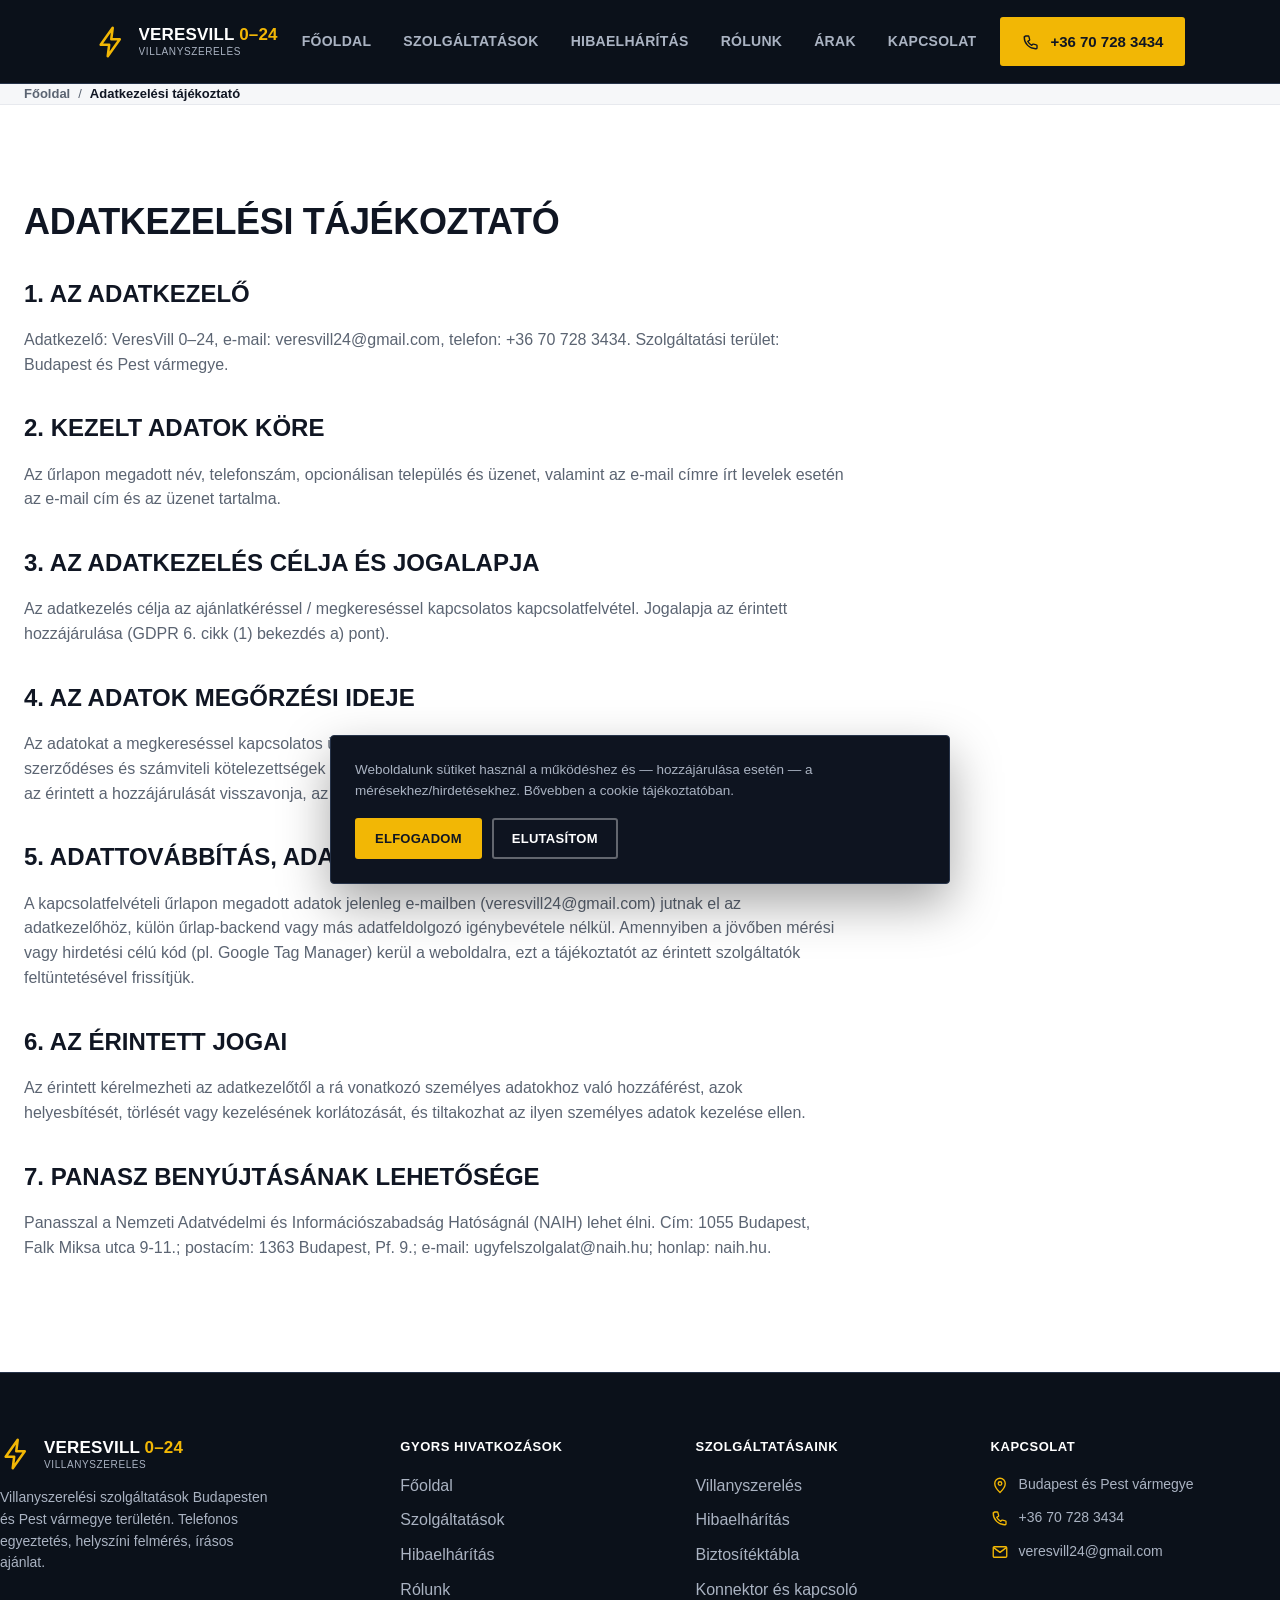
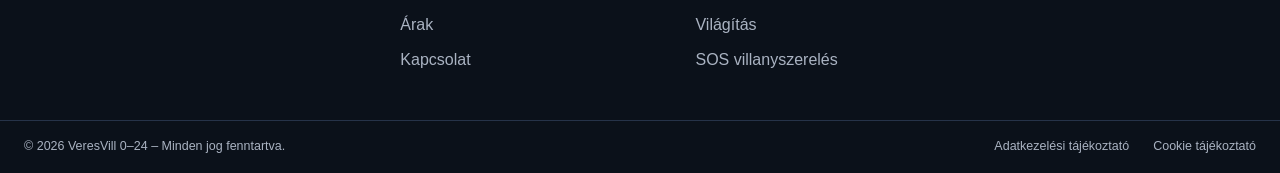
==== commit bba64a9d: "Replace EV charger with SOS emergency service, add pricing page, improve service card affordance - R" ====
--- a/adatvedelem/index.html
+++ b/adatvedelem/index.html
@@ -36,7 +36,7 @@
             <li><a href="/#szolgaltatasok">Szolgáltatások</a></li>
             <li><a href="/hibaelharitas/">Hibaelhárítás</a></li>
             <li><a href="/rolunk/">Rólunk</a></li>
-            <li><a href="/#referenciak">Miért mi</a></li>
+            <li><a href="/arak/">Árak</a></li>
             <li><a href="/kapcsolat/">Kapcsolat</a></li>
         </ul>
       </nav>
@@ -58,7 +58,7 @@
             <li><a href="/#szolgaltatasok">Szolgáltatások</a></li>
             <li><a href="/hibaelharitas/">Hibaelhárítás</a></li>
             <li><a href="/rolunk/">Rólunk</a></li>
-            <li><a href="/#referenciak">Miért mi</a></li>
+            <li><a href="/arak/">Árak</a></li>
             <li><a href="/kapcsolat/">Kapcsolat</a></li>
     </ul>
     <div class="mobile-nav__cta">
@@ -117,6 +117,7 @@
               <li><a href="/#szolgaltatasok">Szolgáltatások</a></li>
               <li><a href="/hibaelharitas/">Hibaelhárítás</a></li>
               <li><a href="/rolunk/">Rólunk</a></li>
+              <li><a href="/arak/">Árak</a></li>
               <li><a href="/kapcsolat/">Kapcsolat</a></li>
           </ul>
         </div>
@@ -128,7 +129,7 @@
               <li><a href="/biztositektabla/" data-track="service_click" data-service="biztositektabla" data-location="footer">Biztosítéktábla</a></li>
               <li><a href="/konnektor-kapcsolo/" data-track="service_click" data-service="konnektor-kapcsolo" data-location="footer">Konnektor és kapcsoló</a></li>
               <li><a href="/vilagitas/" data-track="service_click" data-service="vilagitas" data-location="footer">Világítás</a></li>
-              <li><a href="/elektromos-auto-tolto/" data-track="service_click" data-service="elektromos-auto-tolto" data-location="footer">Autótöltő telepítés</a></li>
+              <li><a href="/sos-villanyszerelo/" data-track="service_click" data-service="sos-villanyszerelo" data-location="footer">SOS villanyszerelés</a></li>
           </ul>
         </div>
         <div>
--- a/assets/css/styles.css
+++ b/assets/css/styles.css
@@ -532,11 +532,13 @@
   gap: 10px;
   padding: var(--space-6) var(--space-3);
   border-right: 1px solid #ececef;
+  border-bottom: 2px solid transparent;
   color: var(--ink);
-  transition: background .15s ease;
+  transition: background .15s ease, border-color .15s ease;
 }
 .service-strip__item:last-child { border-right: none; }
-.service-strip__item:hover { background: var(--off-white); }
+.service-strip__item:hover,
+.service-strip__item:focus-visible { background: var(--off-white); border-bottom-color: var(--yellow-500); }
 .service-strip__item svg { width: 30px; height: 30px; color: var(--yellow-600); }
 .service-strip__item span {
   font-size: 12.5px;
@@ -547,6 +549,27 @@
 }
 .service-strip__item[aria-current="page"] { background: var(--off-white); }
 .service-strip__item[aria-current="page"] svg { color: var(--yellow-500); }
+
+/* "RÉSZLETEK →" affordance — always visible (not hover-only) so mobile
+   visitors also see the card is clickable, per UX requirement. */
+.service-strip__cta {
+  display: inline-flex;
+  align-items: center;
+  gap: 5px;
+  margin-top: 2px;
+  font-size: 11.5px;
+  font-weight: 800;
+  text-transform: uppercase;
+  letter-spacing: 0.03em;
+  color: var(--yellow-600);
+}
+.service-strip__cta svg { width: 14px; height: 14px; color: var(--yellow-600); transition: transform .15s ease; }
+.service-strip__item:hover .service-strip__cta,
+.service-strip__item:focus-visible .service-strip__cta { color: var(--yellow-600); }
+.service-strip__item:hover .service-strip__cta svg,
+.service-strip__item:focus-visible .service-strip__cta svg { transform: translateX(3px); }
+
+.service-strip__more { text-align: center; padding-top: var(--space-5); }
 
 @media (max-width: 960px) {
   .service-strip__grid { grid-template-columns: repeat(3, minmax(0, 1fr)); }
@@ -916,6 +939,132 @@
 .thankyou__icon { width: 56px; height: 56px; color: var(--yellow-500); margin-bottom: var(--space-5); }
 
 /* =========================================================
+   SOS problem grid + safety note
+   ========================================================= */
+.issue-grid {
+  display: grid;
+  grid-template-columns: repeat(2, minmax(0, 1fr));
+  gap: var(--space-4);
+  margin-bottom: var(--space-6);
+}
+.issue-card {
+  display: flex;
+  align-items: flex-start;
+  gap: 12px;
+  padding: var(--space-4) var(--space-5);
+  background: var(--white);
+  border: 1px solid #e7e9ee;
+  border-radius: var(--radius-md);
+  font-weight: 700;
+  font-size: 14.5px;
+  color: var(--ink);
+}
+.issue-card svg { width: 20px; height: 20px; color: var(--yellow-600); flex: none; margin-top: 2px; }
+@media (max-width: 640px) {
+  .issue-grid { grid-template-columns: minmax(0, 1fr); }
+}
+
+.safety-note {
+  display: flex;
+  align-items: flex-start;
+  gap: 14px;
+  padding: var(--space-5);
+  background: var(--off-white);
+  border: 1px solid #e7e9ee;
+  border-left: 3px solid var(--error);
+  border-radius: var(--radius-md);
+}
+.safety-note svg { width: 22px; height: 22px; color: var(--error); flex: none; margin-top: 2px; }
+.safety-note p { color: var(--text-muted-light); font-size: 14px; margin: 0; }
+
+/* =========================================================
+   Pricing table (shared: /arak/ and SOS price preview)
+   ========================================================= */
+.price-table { display: flex; flex-direction: column; gap: 10px; margin: var(--space-5) 0; }
+.price-row {
+  display: grid;
+  grid-template-columns: minmax(0, 1.5fr) minmax(0, 0.7fr) minmax(0, 1.3fr);
+  gap: var(--space-4);
+  align-items: center;
+  padding: var(--space-4) var(--space-5);
+  background: var(--white);
+  border: 1px solid #e7e9ee;
+  border-radius: var(--radius-md);
+}
+.price-row__service { font-weight: 800; color: var(--ink); font-size: 15px; }
+.price-row__price { font-weight: 900; color: var(--yellow-600); font-size: 16.5px; white-space: nowrap; }
+.price-row__note { color: var(--text-muted-light); font-size: 13.5px; }
+
+@media (max-width: 760px) {
+  .price-row {
+    grid-template-columns: minmax(0, 1fr);
+    gap: 4px;
+  }
+  .price-row__price { font-size: 19px; }
+}
+
+.section--dark .price-row { background: var(--navy-850); border-color: var(--navy-border); }
+.section--dark .price-row__service { color: var(--white); }
+.section--dark .price-row__note { color: var(--text-muted-dark); }
+
+.price-preview-grid {
+  display: grid;
+  grid-template-columns: repeat(2, minmax(0, 1fr));
+  gap: var(--space-6);
+}
+.price-preview-grid h3 { color: var(--white); font-size: 15px; font-weight: 800; text-transform: uppercase; letter-spacing: 0.02em; margin-bottom: var(--space-2); }
+@media (max-width: 760px) {
+  .price-preview-grid { grid-template-columns: minmax(0, 1fr); gap: var(--space-5); }
+}
+
+.cta-row { display: flex; flex-wrap: wrap; gap: var(--space-4); margin-top: var(--space-6); }
+
+.net-badge {
+  display: inline-flex;
+  align-items: center;
+  gap: 8px;
+  margin-top: var(--space-5);
+  padding: 8px 16px;
+  background: rgba(242, 183, 5, 0.12);
+  border: 1px solid var(--yellow-500);
+  border-radius: 999px;
+  color: var(--yellow-500);
+  font-size: 12.5px;
+  font-weight: 800;
+  text-transform: uppercase;
+  letter-spacing: 0.05em;
+}
+.net-badge svg { width: 16px; height: 16px; }
+
+.min-fee-box {
+  display: flex;
+  flex-direction: column;
+  gap: 4px;
+  margin: var(--space-5) 0;
+  padding: var(--space-5) var(--space-6);
+  background: rgba(242, 183, 5, 0.08);
+  border: 2px solid var(--yellow-500);
+  border-radius: var(--radius-md);
+}
+.min-fee-box__label {
+  display: inline-flex;
+  align-items: center;
+  gap: 8px;
+  font-size: 12.5px;
+  font-weight: 800;
+  text-transform: uppercase;
+  letter-spacing: 0.05em;
+  color: var(--yellow-600);
+}
+.min-fee-box__label svg { width: 18px; height: 18px; }
+.min-fee-box__value { font-size: 28px; font-weight: 900; color: var(--ink); }
+.min-fee-box__desc { color: var(--text-muted-light); font-size: 14px; }
+
+/* Urgent (SOS) hero — same dark/gold system, CTA text allowed to wrap
+   on narrow screens instead of forcing overflow. */
+.page-hero--urgent .page-hero__ctas .btn { white-space: normal; text-align: center; }
+
+/* =========================================================
    Responsive base
    ========================================================= */
 @media (max-width: 640px) {
